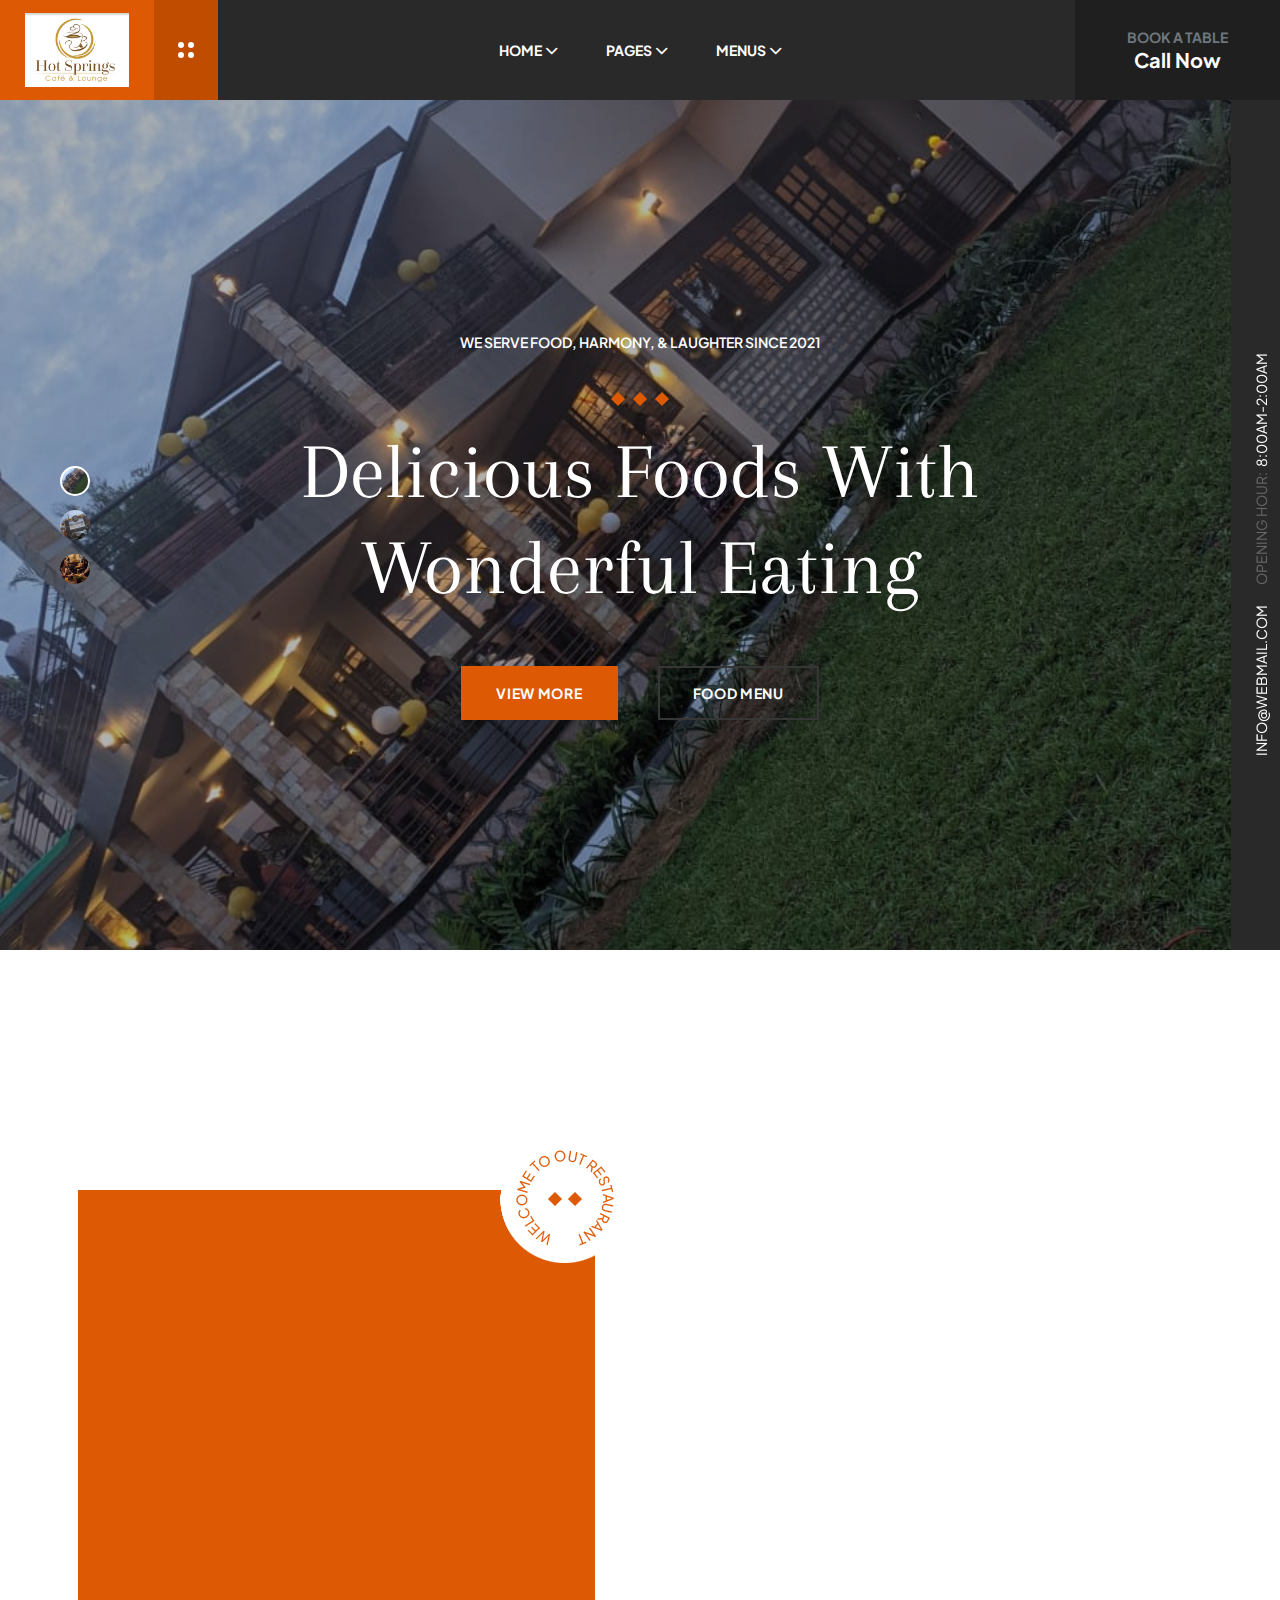
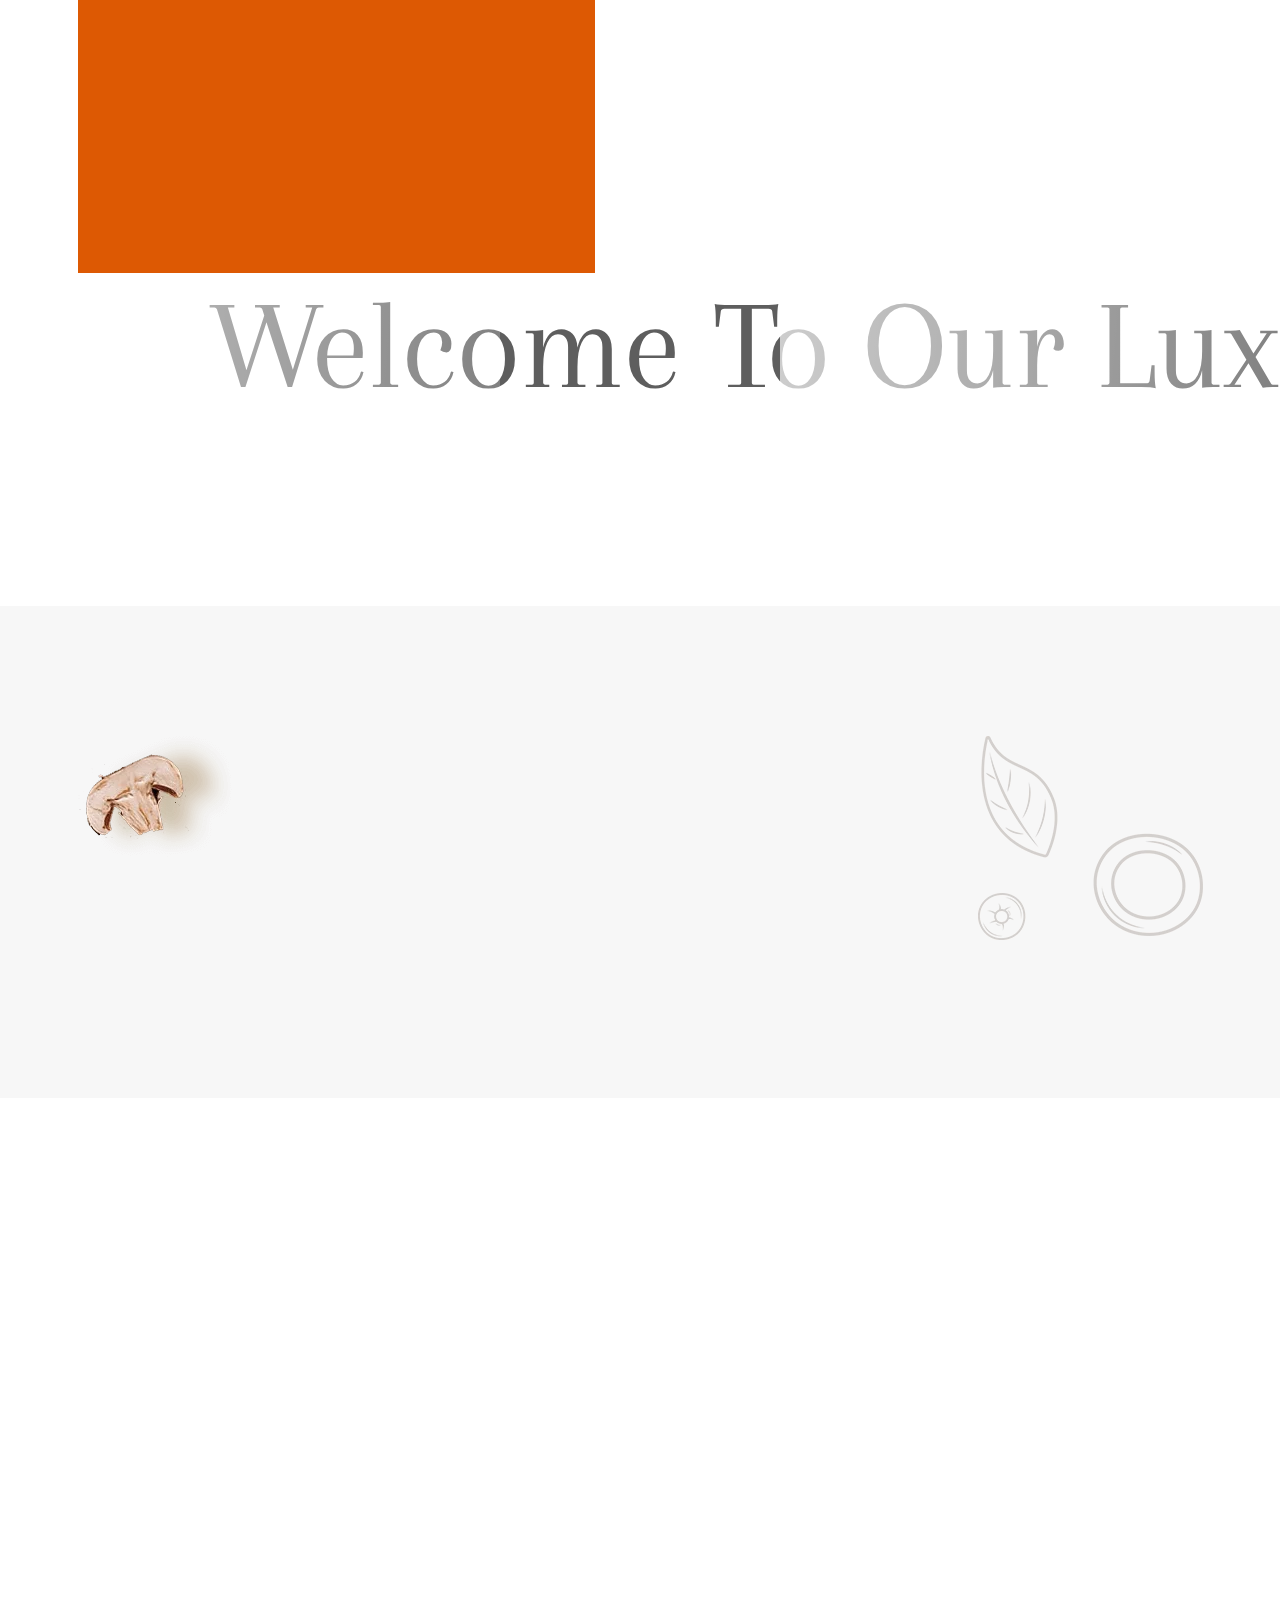
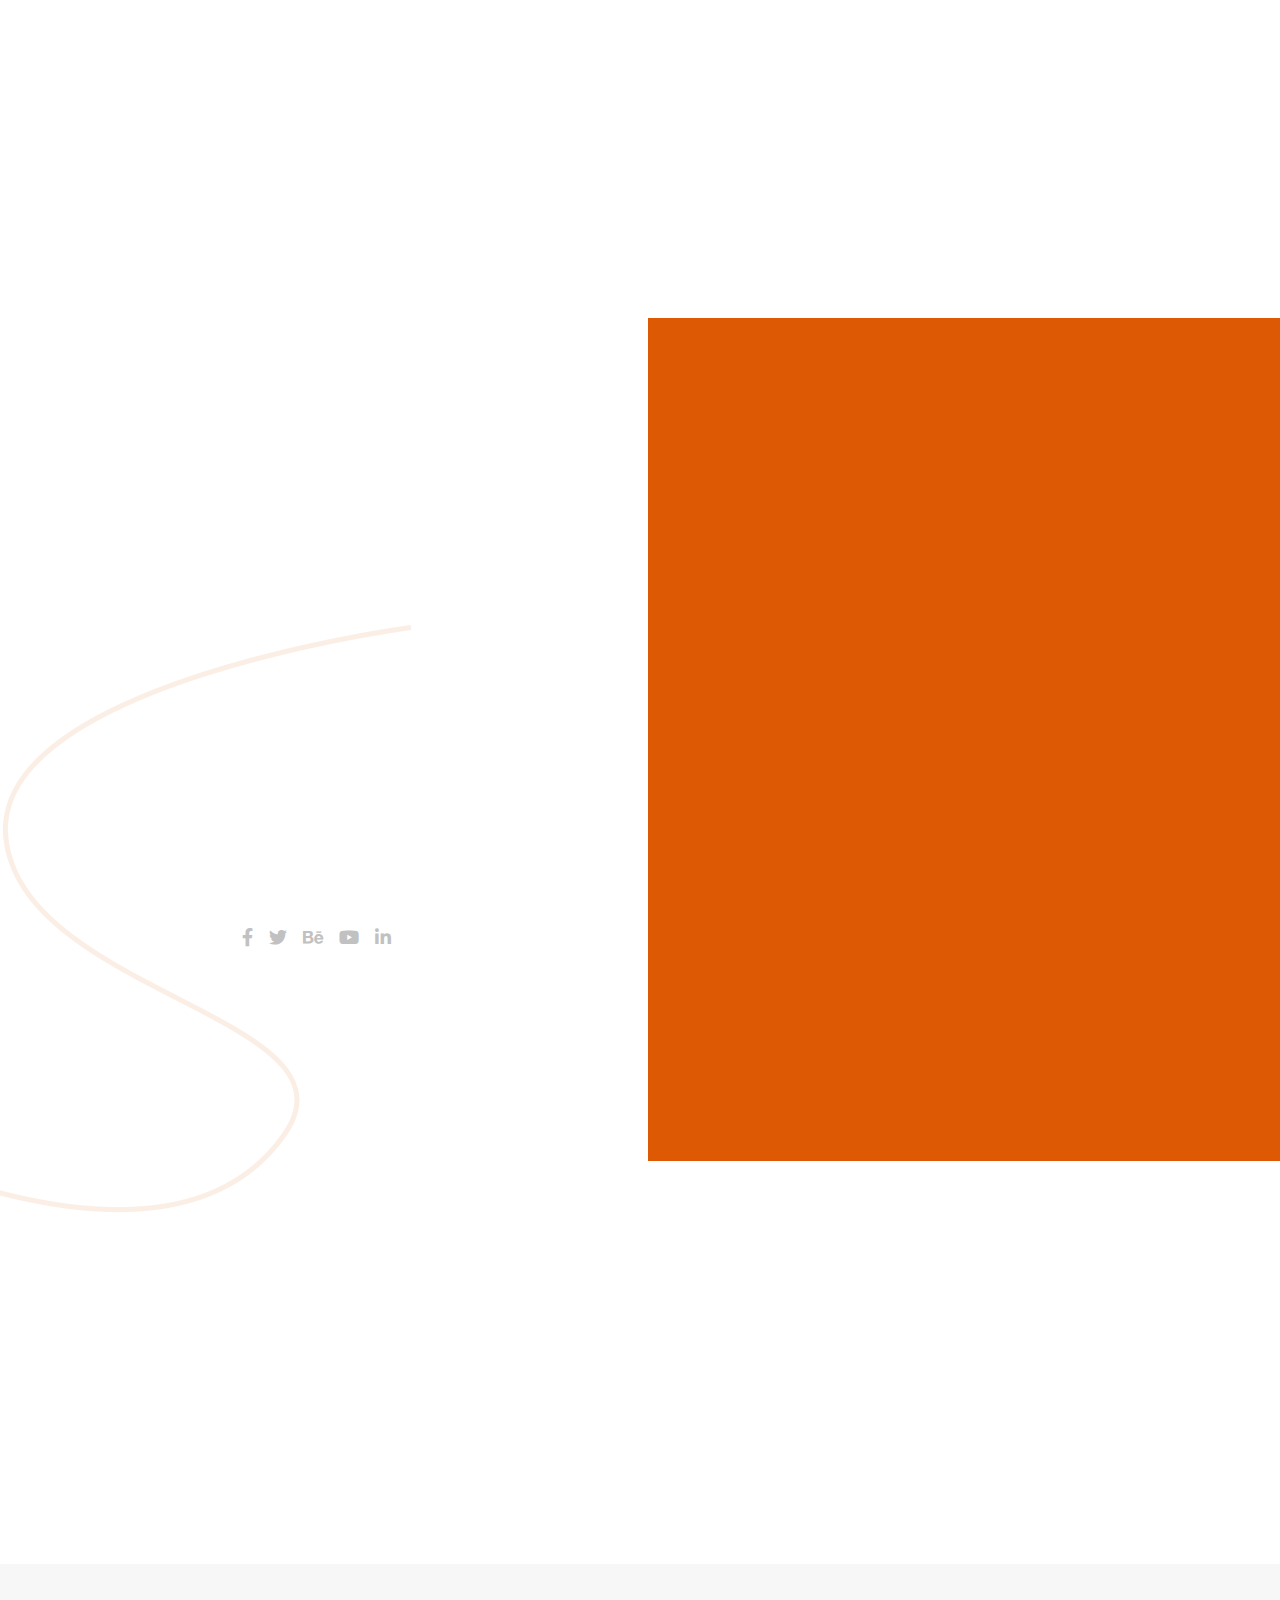
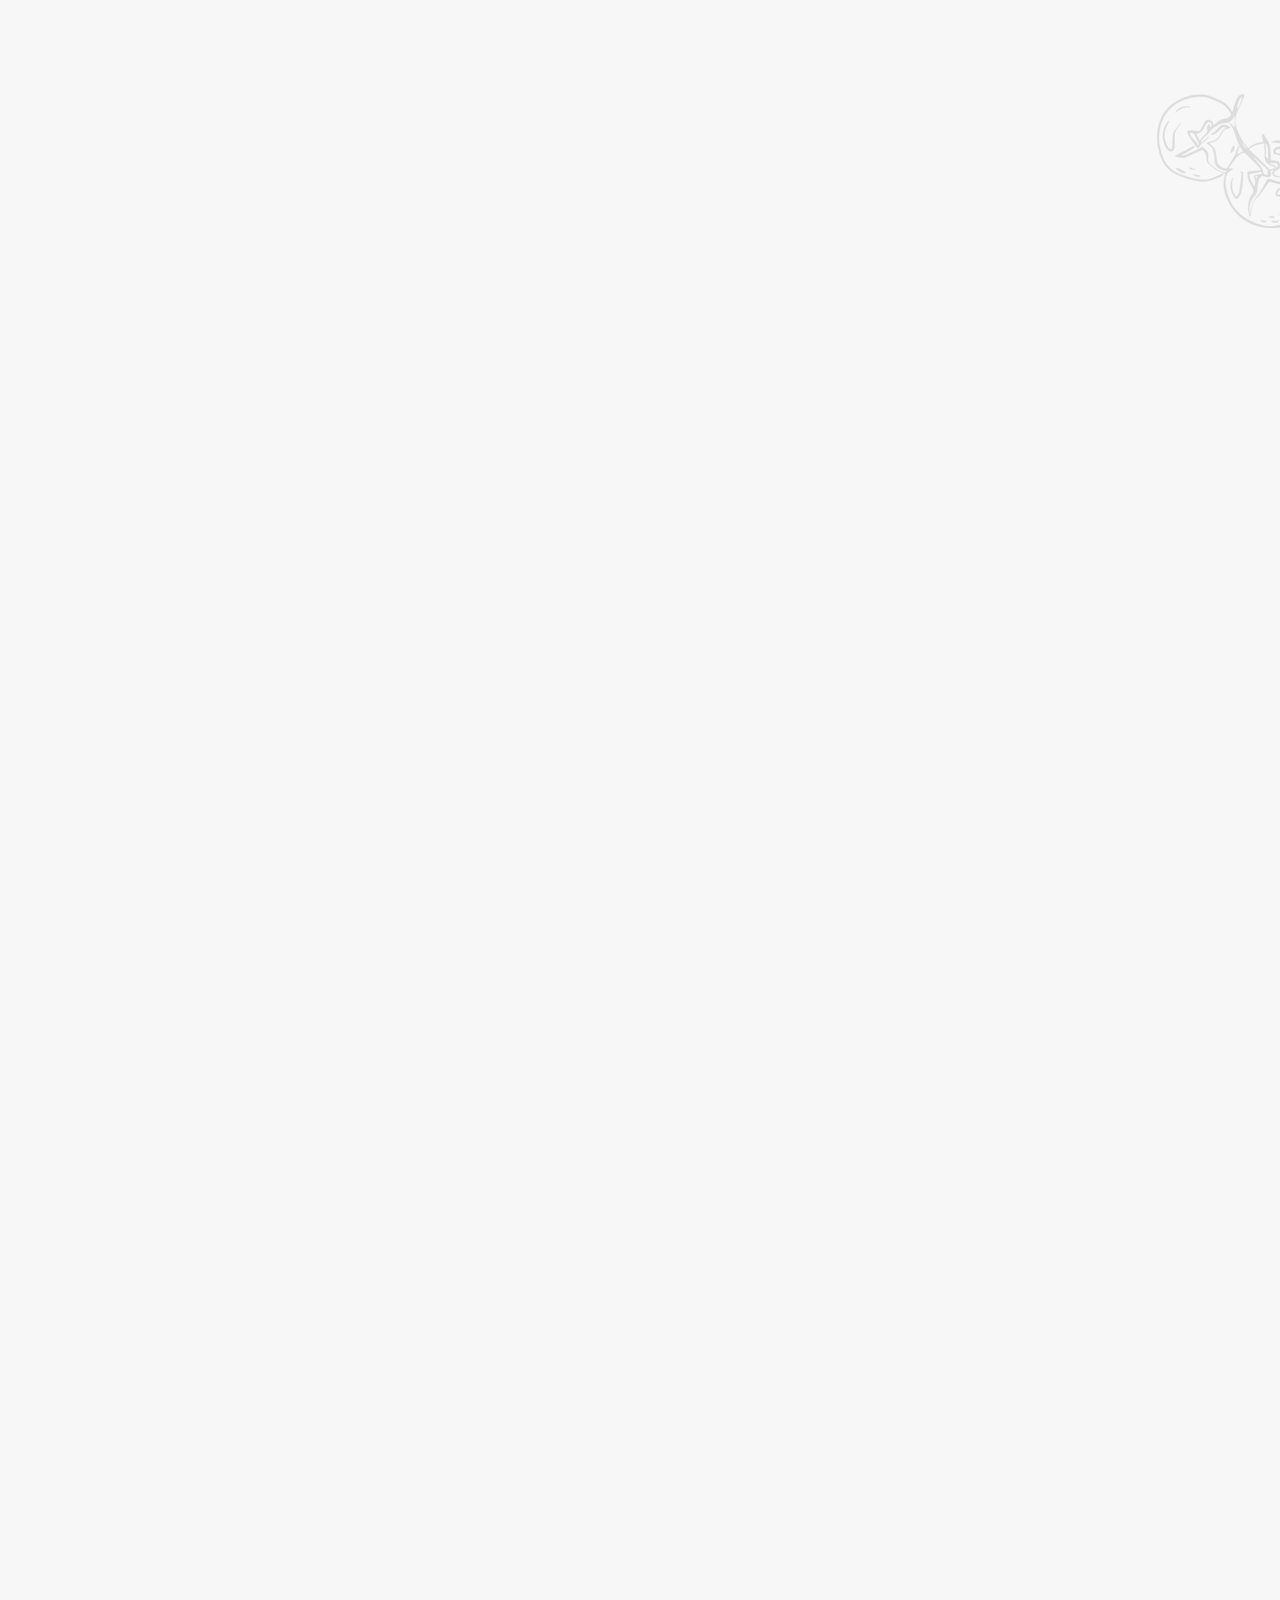
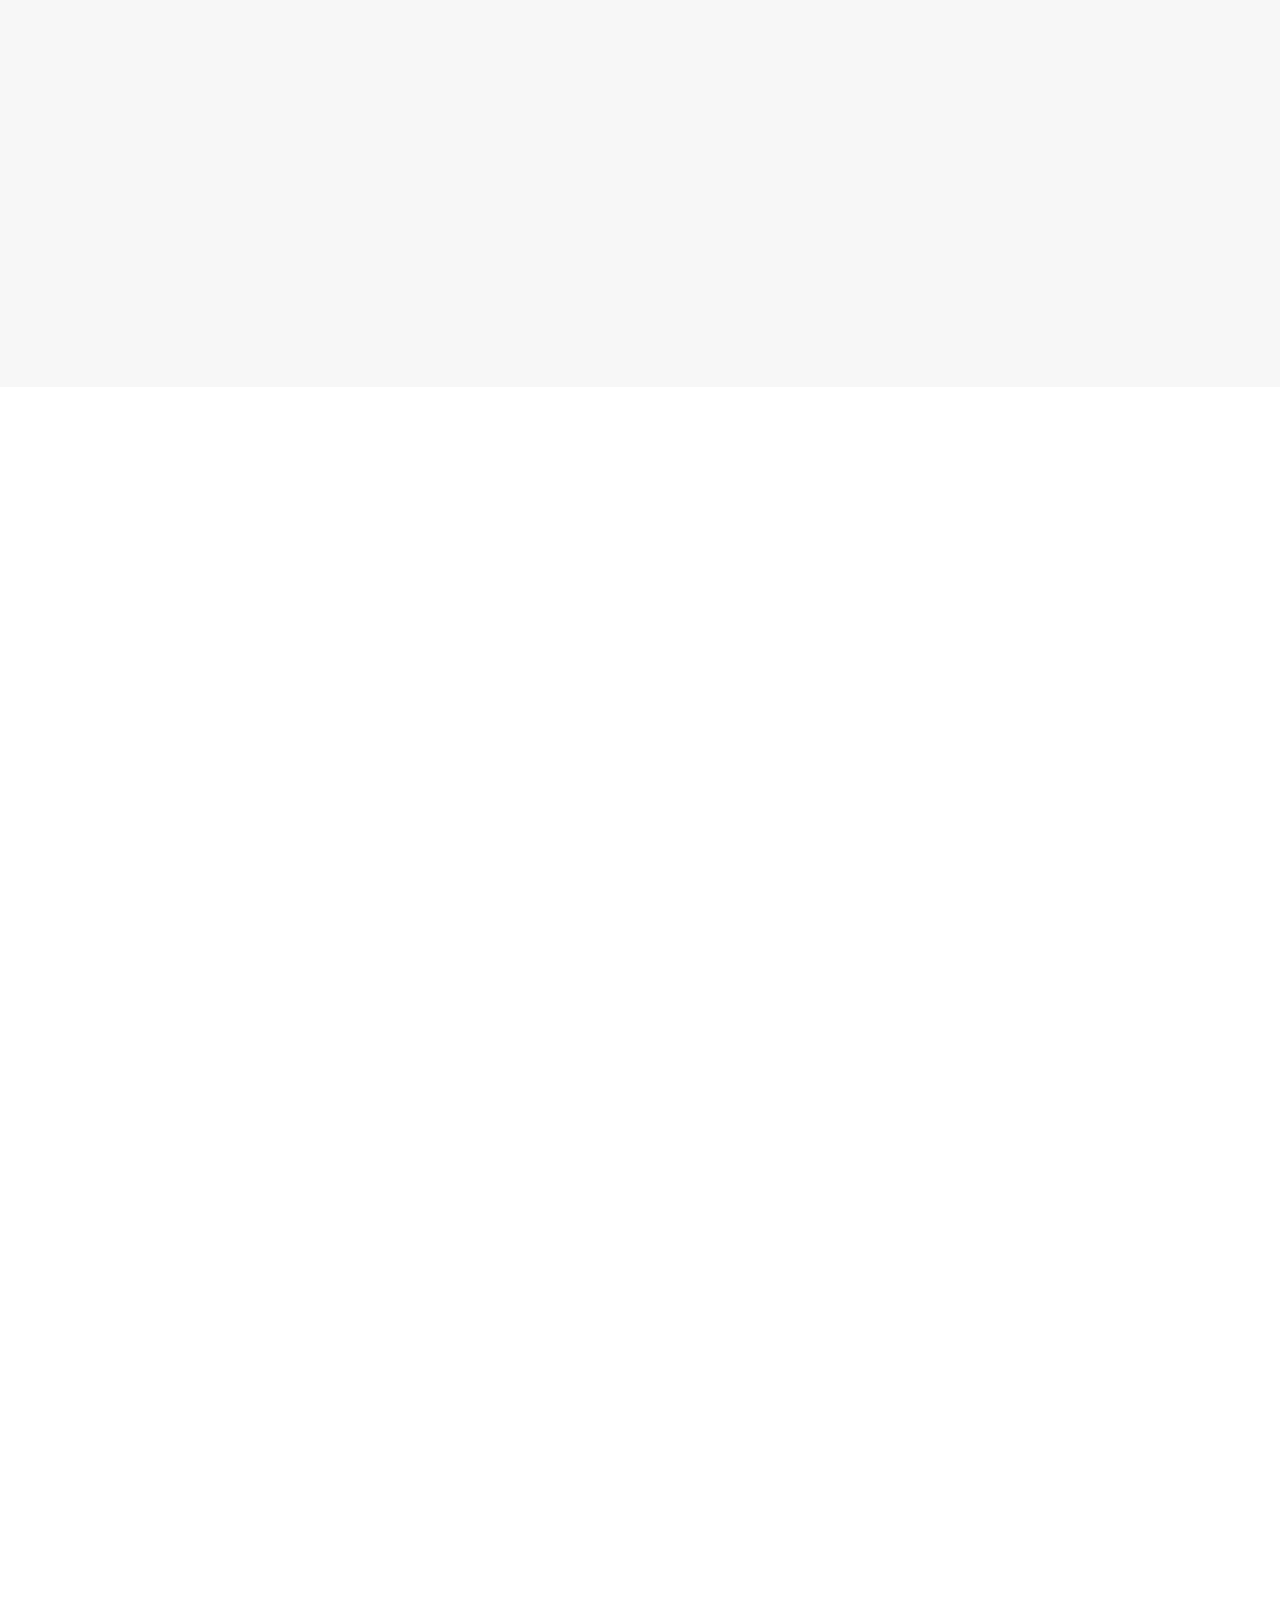
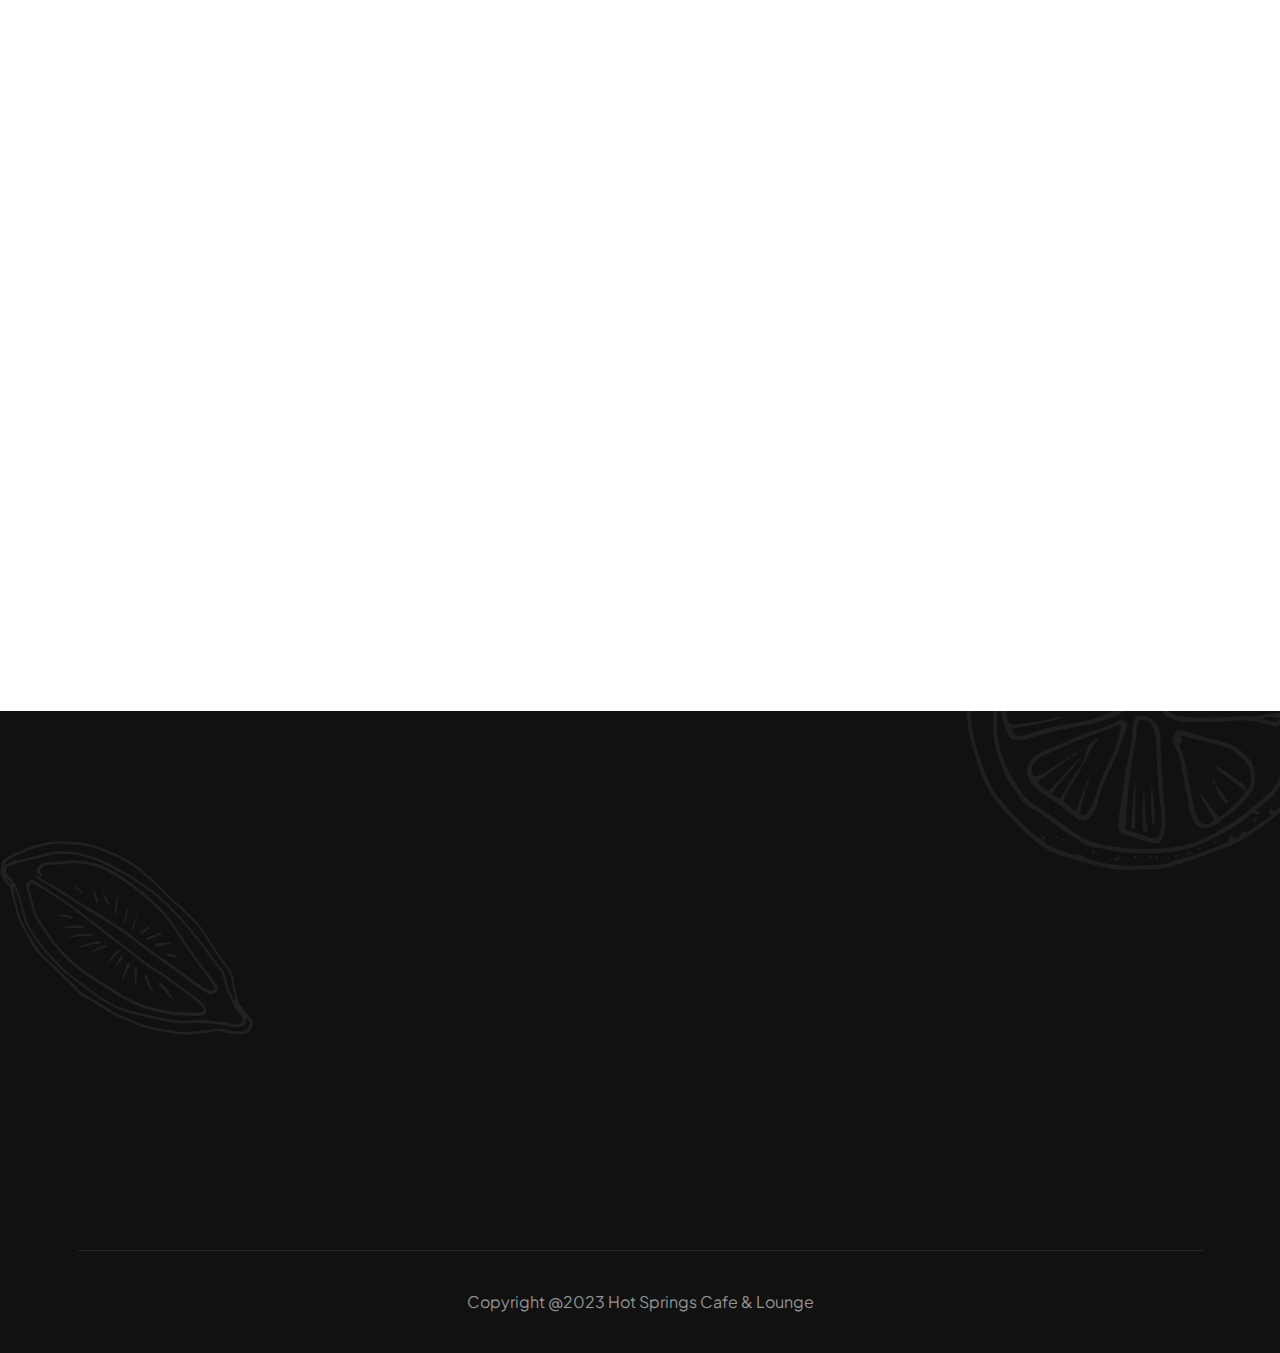
==== index.html @ 947c5fd0 "Add to master branch" ====
<!DOCTYPE html>
<html lang="en">

<head>
    <meta charset="UTF-8">
    <meta http-equiv="X-UA-Compatible" content="IE=edge">
    <meta name="viewport" content="width=device-width, initial-scale=1.0">
    <!-- favicon -->
    <link rel="shortcut icon" type="image/x-icon" href="assets/images/fav.svg">
    <title>Hot Springs Cafe & Lodge – Fast Food & Restaurant HTML Template</title>

    <!-- fontawesome css -->
    <link rel="stylesheet" href="assets/css/plugins/fontawesome-5.css">
    <!-- fontawesome css -->
    <link rel="stylesheet" href="assets/css/plugins/swiper.css">
    <link rel="stylesheet" href="assets/css/plugins/unicons.css">
    <link rel="stylesheet" href="assets/css/plugins/metismenu.css">
    <link rel="stylesheet" href="assets/css/plugins/magnific-popup.css">
    <link rel="stylesheet" href="assets/css/plugins/timepickers.min.css">
    <link rel="stylesheet" href="assets/css/plugins/aos.css">
    <link rel="stylesheet" href="assets/css/plugins/hover-revel.css">
    <!-- bootstrap css -->
    <link rel="stylesheet" href="assets/css/vendor/bootstrap.min.css">
    <!-- main css -->
    <link rel="stylesheet" href="assets/css/style.css">
</head>

<body class="home-one">

    <!-- header style two -->

    <!-- header area start -->
    <header class="header-one header--sticky">
        <div class="header-one-container">
            <div class="row">
                <div class="col-12">
                    <div class="header-main-wrapper">
                        <div class="logo-area">
                            <a href="index.html" class="logo">
                                <img src="assets/images/logo/logo.png" alt="image-logo">
                            </a>
                        </div>
                        <div class="menu-area" id="menu-btn">
                            <a href="#" class="nav-menu-link menu-button">
                                <span class="dot1"></span>
                                <span class="dot2"></span>
                                <span class="dot3"></span>
                                <span class="dot4"></span>
                            </a>
                        </div>
                        <div class="rts-header-mid d-none d-lg-block">
                            <!-- nav area start -->
                            <div class="main-nav-desk nav-area">
                                <nav>
                                    <ul>
                                        <li class="has-droupdown">
                                            <a class="nav-link" href="#">Home</a>
                                            <ul class="submenu">
                                                <li><a href="index.html">HOME ONE</a></li>
                                                <!-- <li><a href="index-two.html">HOME TWO</a></li>
                                                <li><a href="index-three.html">HOME THREE</a></li>
                                                <li><a href="index-four.html">BURGER HOME</a></li>
                                                <li><a href="index-five.html">SEAFOOD HOME</a></li>
                                                <li><a href="index-six.html">RESTAURANT HOME (DARK)</a></li>
                                                <li><a href="index-seven.html">PIZZA HOME</a></li>
                                                <li><a href="index-eight.html">COFFEE HOUSE</a></li> -->
                                            </ul>
                                        </li>
                                        <li class="has-droupdown pages">
                                            <a class="nav-link" href="#">Pages</a>
                                            <ul class="submenu">
                                                <li><a href="about.html">About</a></li>
                                                <li><a href="our-chef.html">Our Chef</a></li>
                                                <!-- <li><a href="meet-the-chef.html">Meet The Chef</a></li> -->
                                                <!-- <li><a href="reservation.html">Reservation</a></li> -->
                                                <li><a href="contact.html">Contact</a></li>
                                            </ul>
                                        </li>
                                        <li class="has-droupdown mega">
                                            <a class="nav-link" href="#">Menus</a>
                                            <div class="submenu menu-home">
                                                <ul class="container flex-mega">
                                                    <li><a href="menu.html"><img src="assets/images/project/menu-1.webp" alt="menu"> <br> MenuTab</a></li>
                                                    <li><a href="menu-list.html"><img src="assets/images/project/menu-2.webp" alt="menu"><br>MenuList</a></li>
                                                    <!-- <li><a href="menu-list2.html"><img src="assets/images/project/menu-3.webp" alt="menu"><br>MenuList2</a></li>
                                                    <li><a href="menu-section.html"><img src="assets/images/project/menu-4.webp" alt="menu"><br>MenuSection</a></li> -->
                                                </ul>
                                            </div>
                                        </li>
                                        <!-- <li class="has-droupdown pages">
                                            <a class="nav-link" href="#">Shop</a>
                                            <ul class="submenu">
                                                <li><a href="shop.html">Shop</a></li>
                                                <li><a href="shop-details.html">Shop Details</a></li>
                                                <li><a href="cart.html">Cart</a></li>
                                                <li><a href="checkout.html">Checkout</a></li>
                                                <li><a href="account.html">My Account</a></li>
                                            </ul>
                                        </li> -->
                                        <!-- <li class="has-droupdown pages">
                                            <a class="nav-link" href="#">Blog</a>
                                            <ul class="submenu">
                                                <li><a href="blog.html">Blog</a></li>
                                                <li><a href="blog-details.html">Blog Details</a></li>
                                            </ul>
                                        </li> -->
                                    </ul>
                                </nav>
                            </div>
                            <!-- nav-area end -->
                        </div>
                        <!-- header right start -->
                        <div class="rts-header-right">
                            <!-- bottom header start -->
                            <div class="bottom">
                                <div class="query-list">
                                    <span class="sub-text">BOOK A TABLE</span>
                                    <a href="tel:+256........"><span class="text-heading">Call Now</span></a>
                                </div>
                            </div>
                            <!-- bottom header end -->
                        </div>
                        <!-- header right end -->
                    </div>
                </div>
            </div>
        </div>
    </header>
    <!-- header area end -->

    <!-- side bar for desktop -->
    <div id="side-bar" class="side-bar header-one">
        <div class="inner">
            <button class="close-icon-menu"><i class="far fa-times"></i></button>
            <!-- inner menu area desktop start -->
            <div class="inner-main-wrapper-desk d-none d-lg-block">
                <div class="thumbnail">
                    <img src="assets/images/logo/logo.png" alt="dinenos">
                </div>
                <div class="banner-shape-area">
                    <span class="shape"></span>
                    <span class="shape"></span>
                    <span class="shape"></span>
                </div>
                <div class="inner-content">
                    <ul class="feature-list">
                        <li class="query-list">
                            <span class="sub-text">18/B, Kitagata Sheema.</span>
                            <a class="phone" href="tel:+256....">+256.......</a>
                            <a class="email" href="mail-to:office@webmailfree.com">office@webmailfree.com</a>
                        </li>
                        <li class="query-list two">
                            <p class="time">Mon - Thu: 8 AM - 02 AM</p>
                            <p class="time">Fri - Sun: 8 AM - 02 AM</p>
                        </li>
                    </ul>
                    <div class="footer">
                        <ul class="social-area">
                            <li><a href="#"><i class="fa-brands fa-facebook-f"></i></a></li>
                            <li><a href="#"><i class="fa-brands fa-twitter"></i></a></li>
                            <li><a href="#"><i class="fa-brands fa-behance"></i></a></li>
                            <li><a href="#"><i class="fa-brands fa-youtube"></i></a></li>
                            <li><a href="#"><i class="fa-brands fa-linkedin"></i></a></li>
                        </ul>
                    </div>
                </div>
            </div>
            <!-- mobile menu area start -->
            <div class="mobile-menu d-block d-lg-none">
                <nav class="nav-main mainmenu-nav mt--30">
                    <ul class="mainmenu" id="mobile-menu-active">
                        <li class="has-droupdown">
                            <a href="#" class="main">Home</a>
                            <ul class="submenu">
                                <li><a class="mobile-menu-link" href="index.html">Home One</a></li>
                                <!-- <li><a class="mobile-menu-link" href="index-two.html">Home Two</a></li>
                                <li><a class="mobile-menu-link" href="index-three.html">Home Three</a></li>
                                <li><a class="mobile-menu-link" href="index-four.html">Burger Home</a></li>
                                <li><a class="mobile-menu-link" href="index-five.html">Seafood Home</a></li>
                                <li><a class="mobile-menu-link" href="index-six.html">Restaurant Home (Dark)</a></li>
                                <li><a class="mobile-menu-link" href="index-seven.html">Pizza Home</a></li>
                                <li><a class="mobile-menu-link" href="index-eight.html">Coffee House</a></li>
                            </ul>
                        </li> -->
                        <li class="has-droupdown">
                            <a href="#" class="main">Pages</a>
                            <ul class="submenu">
                                <li><a class="mobile-menu-link" href="about.html">About</a></li>
                                <li><a class="mobile-menu-link" href="our-chef.html">Our Chef</a></li>
                                <li><a class="mobile-menu-link" href="meet-the-chef.html">Meet The Chef</a></li>
                                <!-- <li><a class="mobile-menu-link" href="reservation.html">Reservation</a></li> -->
                                <li><a class="mobile-menu-link" href="contact.html">Contact</a></li>
                            </ul>
                        </li>
                        <li class="has-droupdown">
                            <a href="#" class="main">Menus</a>
                            <ul class="submenu">
                                <li><a class="mobile-menu-link" href="menu.html">Pastas</a></li>
                                <li><a class="mobile-menu-link" href="menu-list.html">Pizza & Burgers</a></li>
                                <!-- <li><a class="mobile-menu-link" href="menu-list2.html">MenuList2</a></li>
                                <li><a class="mobile-menu-link" href="menu-section.html">Menusection</a></li> -->
                            </ul>
                        </li>
                        <!-- <li class="has-droupdown">
                            <a href="#" class="main">Portfolio</a>
                            <ul class="submenu">
                                <li><a class="mobile-menu-link" href="shop.html">Shop</a></li>
                                <li><a class="mobile-menu-link" href="shop-details.html">Shop Details</a></li>
                                <li><a class="mobile-menu-link" href="cart.html">Cart</a></li>
                                <li><a class="mobile-menu-link" href="checkout.html">Checkout</a></li>
                                <li><a class="mobile-menu-link" href="account.html">My Account</a></li>
                            </ul>
                        </li> -->
                        <!-- <li class="has-droupdown">
                            <a href="#" class="main">Blog</a>
                            <ul class="submenu">
                                <li><a class="mobile-menu-link" href="blog.html">Blog</a></li>
                                <li><a class="mobile-menu-link" href="blog-details.html">Blog Details</a></li>
                            </ul>
                        </li> -->
                    </ul>
                </nav>

                <div class="social-wrapper-one">
                    <ul>
                        <li>
                            <a href="#">
                                <i class="fa-brands fa-facebook-f"></i>
                            </a>
                        </li>
                        <li>
                            <a href="#">
                                <i class="fa-brands fa-twitter"></i>
                            </a>
                        </li>
                        <li>
                            <a href="#">
                                <i class="fa-brands fa-youtube"></i>
                            </a>
                        </li>
                        <li>
                            <a href="#">
                                <i class="fa-brands fa-linkedin-in"></i>
                            </a>
                        </li>
                    </ul>
                </div>
            </div>
        </div>
        <!-- mobile menu area end -->
    </div>
    <!-- header style two End -->

    <!-- banner start -->
    <div class="rts-banner-main-area-swiper banner-one">
        <div class="banner-area-sidebar">
            <div class="mail"><a href="mail-to:info@webmail.com">info@webmail.com</a></div>
            <div class="content">
                <p class="open">Opening Hour:</p>
                <div class="time">8:00AM-2:00AM</div>
            </div>
        </div>
        <!-- Slider main container -->
        <div class="swiper-container">
            <!-- Additional required wrapper -->

            <div class="swiper-pagination"></div>

            <div class="swiper-wrapper">
                <!-- Slides -->
                <div class="swiper-slide">
                    <!-- rts-banner area end-->
                    <div class="rts-section-gap ptb_sm-20 rts-banner-one bg_image bg_image--1">
                        <div class="container">
                            <div class="row">
                                <div class="col-lg-12">
                                    <div class="banner-one-wrapper ptb--110">
                                        <span class="b_one-pre">
                                            We Serve Food, Harmony, & Laughter Since 2021 
                                        </span>
                                        <div class="banner-shape-area">
                                            <span class="shape"></span>
                                            <span class="shape"></span>
                                            <span class="shape"></span>
                                        </div>
                                        <h1 class="title-banner">
                                            Delicious Foods With
                                            <br>
                                            Wonderful Eating
                                        </h1>
                                        <div class="button-area-banner">
                                            <a href="about.html" class="rts-btn btn-primary">View More</a>
                                            <a href="menu-list.html" class="rts-btn btn-seconday">Food Menu</a>
                                        </div>
                                    </div>
                                </div>
                            </div>
                        </div>
                    </div>
                    <!-- rts-banner area end -->
                </div>
                <div class="swiper-slide">
                    <!-- rts-banner area end-->
                    <div class="rts-section-gap ptb_sm-20 rts-banner-one bg_image bg_image--2">
                        <div class="container">
                            <div class="row">
                                <div class="col-lg-12">
                                    <div class="banner-one-wrapper ptb--110">
                                        <span class="b_one-pre">
                                            We Serve Food, Harmony, & Laughter Since 2021 
                                        </span>
                                        <div class="banner-shape-area">
                                            <span class="shape"></span>
                                            <span class="shape"></span>
                                            <span class="shape"></span>
                                        </div>
                                        <h1 class="title-banner">
                                            Delicious Foods With
                                            <br>
                                            Wonderful Eating
                                        </h1>
                                        <div class="button-area-banner">
                                            <a href="about.html" class="rts-btn btn-primary">View More</a>
                                            <a href="menu-list.html" class="rts-btn btn-seconday">Food Menu</a>
                                        </div>
                                    </div>
                                </div>
                            </div>
                        </div>
                    </div>
                    <!-- rts-banner area end -->
                </div>
                <div class="swiper-slide">
                    <!-- rts-banner area end-->
                    <div class="rts-section-gap ptb_sm-20 rts-banner-one bg_image bg_image--3">
                        <div class="container">
                            <div class="row">
                                <div class="col-lg-12">
                                    <div class="banner-one-wrapper ptb--110">
                                        <span class="b_one-pre">
                                            We Serve Food, Harmony, & Laughter Since 2021 
                                        </span>
                                        <div class="banner-shape-area">
                                            <span class="shape"></span>
                                            <span class="shape"></span>
                                            <span class="shape"></span>
                                        </div>
                                        <h1 class="title-banner">
                                            Delicious Foods With
                                            <br>
                                            Wonderful Eating
                                        </h1>
                                        <div class="button-area-banner">
                                            <a href="about.html" class="rts-btn btn-primary">View More</a>
                                            <a href="menu-list.html" class="rts-btn btn-seconday">Food Menu</a>
                                        </div>
                                    </div>
                                </div>
                            </div>
                        </div>
                    </div>
                    <!-- rts-banner area end -->
                </div>
                <!-- If we need pagination -->
            </div>
            <!-- If we need navigation buttons -->
        </div>
    </div>
    <!-- banner end -->

    <!-- reservation start -->
    <!-- <div class="rts-reservation-area">
        <div class="container">
            <form action="#" class="appoinment-form">
                <div class="single-input">
                    <label for="guest">Number of Guest <span class="indicator">*</span></label>
                    <input type="number" placeholder="Person" id="guest" required>
                </div>
                <div class="single-input">
                    <label for="datepicker">Select Date <span class="indicator">*</span></label>
                    <input placeholder="Date" type="text" name="checkIn" id="datepicker" value="" class="calendar" required>
                </div>
                <div class="single-input">
                    <label for="timepicker">Select Date <span class="indicator">*</span></label>
                    <input type="text" id="timepicker" placeholder="Time" />
                </div>
                <div class="single-input">
                    <button type="submit" class="rts-btn btn-primary">BOOK RESERVATION</button>
                </div>
            </form>
        </div>
    </div> -->
    <!-- reservation end -->

    <!-- about area start -->
    <div class="rts-about-area rts-section-gapTop bg-white">
        <div class="container">
            <div class="row">
                <div class="col-lg-7 col-md-12 pr--60 pr_sm--0 mt_md--50 mt_sm--50 pl_md--0 pl_sm--0 pb_md--150 pb_sm--70">
                    <div class="about-one-img">
                        <!-- <div class="thumbnail-1">
                            <img src="assets/images/about/about1.png" alt="about">
                            <div class="line">
                                <img src="assets/images/about/line-shape-1.webp" alt="about">
                            </div>
                        </div> -->
                        <div class="thumbnail-2">
                            <div class="reveal-item overflow-hidden aos-init">
                                <div class="reveal-animation reveal-end reveal-primary aos aos-init" data-aos="reveal-end"></div>
                                <img src="assets/images/about/about2.jpg" alt="about">
                            </div>
                            <span><img src="assets/images/about/round.png" alt="about"></span>
                        </div>
                    </div>
                </div>
                <div class="col-lg-5 col-md-12 pr--10">
                    <div class="banner-one-wrapper ptb--110">
                        <div class="title-img" data-sal="zoom-in" data-sal-delay="200" data-sal-duration="800">
                            <img src="assets/images/about/title-shape.png" alt="about">
                        </div>
                        <h1 class="title-banner" data-sal="slide-up" data-sal-delay="170" data-sal-duration="800">
                            Welcome To Our <br> Luxury Restaurant
                        </h1>
                        <div class="banner-shape-area" data-sal="slide-up" data-sal-delay="200" data-sal-duration="800">
                            <span class="shape"></span>
                            <span class="shape"></span>
                            <span class="shape"></span>
                        </div>
                        <p class="desc" data-sal="slide-up" data-sal-duration="800">It’s the story of an everlasting love affair, Dieter Delicioz and <br> the Atlantic Ocean. Our proximity to the abundant riches of <br> the sea and Portugal’s excellent produce.</p>
                        <div class="button-area-banner" data-sal="slide-up" data-sal-delay="350" data-sal-duration="800">
                            <a href="menu-list.html" class="rts-btn btn-secondary">More Foods</a>
                        </div>
                    </div>
                </div>
            </div>
        </div>
    </div>
    <!-- about area end -->

    <!-- marquee area start -->
    <div class="rts-marquee-area rts-section-gap bg-white">
        <div class="left"></div>
        <div class="marquee">
            <div class="marquee-content">
                <div class="marquee-tag">
                    <h3>Welcome To Our Luxury Cafe <span></span></h3>
                </div>
                <div class="marquee-tag">
                    <h3>Welcome To Hot Spring Cafe & Lounge <span></span></h3>
                </div>
                <div class="marquee-tag">
                    <h3>Welcome To Our Luxury Cafe <span></span></h3>
                </div>
            </div>
        </div>
        <div class="right"></div>
    </div>
    <!-- marquee area end -->

    <!-- MENU area start -->
    <div class="rts-menu-area rts-section-gapTop">
        <div class="container">
            <div class="row text-center">
                <div class="col-lg-12">
                    <div class="banner-one-wrapper">
                        <div class="shape-1"><img src="assets/images/project/vector1.webp" alt="shape"></div>
                        <div class="shape-2"><img src="assets/images/project/vector2.webp" alt="shape"></div>
                        <div class="title-img" data-sal="zoom-in" data-sal-delay="200" data-sal-duration="800">
                            <img src="assets/images/about/title-shape.png" alt="about">
                        </div>
                        <h1 class="title-banner" data-sal="slide-up" data-sal-delay="120" data-sal-duration="800">
                            Our Food Menu
                        </h1>
                        <p class="desc" data-sal="slide-up" data-sal-delay="200" data-sal-duration="800">It’s the story of an everlasting love affair, Dieter Delicioz and the <br> Atlantic Ocean in the big air.</p>
                    </div>
                </div>
            </div>
            <div class="row justify-content-center">
                <div class="col-xxl-12 text-center">
                    <div class="portfolio-menu mb-35" data-sal="slide-up" data-sal-delay="350" data-sal-duration="800">
                        <button class="gf_btn active" data-filter="*">All</button>
                        <button class="gf_btn" data-filter=".cat1">Beakfast</button>
                        <button class="gf_btn" data-filter=".cat2">Dinner</button>
                        <button class="gf_btn" data-filter=".cat3">Lunch</button>
                    </div>
                </div>
            </div>
            <div class="grid row align-items-center" data-sal="slide-up" data-sal-delay="1250" data-sal-duration="800">
                <div class="col-lg-3 col-md-6 col-sm-6 grid-item cat3">
                    <div class="portfolio-wrapper2 mb--30">
                        <a href="shop-details.html" class="image">
                            <img class="img-fluid" src="assets/images/project/01.jpg" alt="Portfolio Img">
                        </a>
                        <div class="portfolio-content">
                            <div class="star-rating">
                                <i class="fa-solid fa-star"></i>
                                <i class="fa-solid fa-star"></i>
                                <i class="fa-solid fa-star"></i>
                                <i class="fa-solid fa-star"></i>
                                <i class="fa-solid fa-star"></i>
                            </div>
                            <div class="content">
                                <p class="title"><a href="shop-details.html">Whole Chicken</a></p>
                                <span class="price">45,000/=</span>
                            </div>
                        </div>
                    </div>
                </div>
                <div class="col-lg-3 col-md-6 col-sm-6 grid-item cat1">
                    <div class="portfolio-wrapper2 mb--30">
                        <a href="shop-details.html" class="image">
                            <img class="img-fluid" src="assets/images/project/02.jpg" alt="Portfolio Img">
                        </a>
                        <div class="portfolio-content">
                            <div class="star-rating">
                                <i class="fa-regular fa-star"></i>
                                <i class="fa-regular fa-star"></i>
                                <i class="fa-regular fa-star"></i>
                                <i class="fa-regular fa-star"></i>
                                <i class="fa-regular fa-star"></i>
                            </div>
                            <div class="content">
                                <p class="title"><a href="shop-details.html">Pan Fried Goat</a></p>
                                <span class="price">22,000/=</span>
                            </div>
                        </div>
                    </div>
                </div>
                <div class="col-lg-3 col-md-6 col-sm-6 grid-item cat2 cat3">
                    <div class="portfolio-wrapper2 mb--30">
                        <a href="shop-details.html" class="image">
                            <img class="img-fluid" src="assets/images/project/03.jpg" alt="Portfolio Img">
                        </a>
                        <div class="portfolio-content">
                            <div class="star-rating">
                                <i class="fa-regular fa-star"></i>
                                <i class="fa-regular fa-star"></i>
                                <i class="fa-regular fa-star"></i>
                                <i class="fa-regular fa-star"></i>
                                <i class="fa-regular fa-star"></i>
                            </div>
                            <div class="content">
                                <p class="title"><a href="shop-details.html">Pan Fried Beef</a></p>
                                <span class="price">22,000/=</span>
                            </div>
                        </div>
                    </div>
                </div>
                <div class="col-lg-3 col-md-6 col-sm-6 grid-item cat1">
                    <div class="portfolio-wrapper2 mb--30">
                        <a href="shop-details.html" class="image">
                            <img class="img-fluid" src="assets/images/project/04.jpg" alt="Portfolio Img">
                        </a>
                        <div class="portfolio-content">
                            <div class="star-rating">
                                <i class="fa-regular fa-star"></i>
                                <i class="fa-regular fa-star"></i>
                                <i class="fa-regular fa-star"></i>
                                <i class="fa-regular fa-star"></i>
                                <i class="fa-regular fa-star"></i>
                            </div>
                            <div class="content">
                                <p class="title"><a href="shop-details.html">Pan Fried Pork</a></p>
                                <span class="price">27,000/=</span>
                            </div>
                        </div>
                    </div>
                </div>
            </div>
            <!-- <div class="button-area-banner" data-sal="slide-up" data-sal-delay="300" data-sal-duration="800">
                <a href="menu-list.html" class="rts-btn btn-secondary">Get Free Tour</a>
            </div> -->
        </div>
    </div>
    <!-- MENU area end -->

    <!-- contact area start -->
    <div class="rts-contact-area rts-section-gapTop bg-white">
        <div class="divider">
            <div class="rt-line-draw" data-sal="slide-up" data-sal-delay="120" data-sal-duration="800">
                <svg version="1.1" id="line_1" xmlns="http://www.w3.org/2000/svg" xmlns:xlink="http://www.w3.org/1999/xlink" x="0px" y="0px" width="50px" height="200px" xml:space="preserve">
                    <path class="line-path wow path-vert" fill="#01a09e" stroke-width="1" stroke="#dd5903" d="M30 0 v600 400"></path>
                </svg>
            </div>
        </div>
        <div class="contact-area-inner">
            <div class="row align-items-center">
                <div class="col-lg-6">
                    <div class="container">
                        <div class="banner-one-wrapper text-center">
                            <div class="shape-1"><img src="assets/images/contact/overly-line.webp" alt=""></div>
                            <div class="title-img" data-sal="zoom-in" data-sal-delay="200" data-sal-duration="800">
                                <img src="assets/images/about/title-shape.png" alt="about">
                            </div>
                            <h1 class="title-banner" data-sal="slide-up" data-sal-delay="120" data-sal-duration="800">
                                Find Food Lounge
                            </h1>
                            <div class="banner-shape-area" data-sal="slide-up" data-sal-delay="400" data-sal-duration="800">
                                <span class="shape"></span>
                                <span class="shape"></span>
                                <span class="shape"></span>
                            </div>
                            <ul class="address" data-sal="slide-up" data-sal-delay="450" data-sal-duration="800">
                                <li>Kitagata Sheema.</li>
                                <li><a href="tel:+256....">+256....</a></li>
                                <li><a href="mailto:office@webmailfree.com">office@webmailfree.com</a></li>
                                <li class="break"></li>
                                <li>Mon - Thu: 8 AM - 02 AM</li>
                                <li>Fri - Sun: 8 AM - 02 AM</li>
                            </ul>
                            <ul class="social-area">
                                <li>
                                    <a href="#">
                                        <i class="fa-brands fa-facebook-f"></i>
                                    </a>
                                </li>
                                <li>
                                    <a href="#">
                                        <i class="fa-brands fa-twitter"></i>
                                    </a>
                                </li>
                                <li>
                                    <a href="#">
                                        <i class="fa-brands fa-behance"></i>
                                    </a>
                                </li>
                                <li>
                                    <a href="#">
                                        <i class="fa-brands fa-youtube"></i>
                                    </a>
                                </li>
                                <li>
                                    <a href="#">
                                        <i class="fa-brands fa-linkedin-in"></i>
                                    </a>
                                </li>
                            </ul>
                        </div>
                    </div>
                </div>
                <div class="col-lg-6">
                    <div class="right-side-image">
                        <div class="reveal-item overflow-hidden aos-init">
                            <div class="reveal-animation reveal-end reveal-primary aos aos-init" data-aos="reveal-end"></div>
                            <img src="assets/images/contact/bg-01.jpg" alt="contact">
                        </div>
                    </div>
                </div>
            </div>
        </div>
        <div class="container">
            <div class="counter-up-area">
                <!-- single fun facts  -->
                <div class="rts-single-service-two" data-sal="slide-up" data-sal-delay="150" data-sal-duration="800">
                    <h2 class="title-main"><span class="counter">10</span></h2>
                    <p class="disc">
                        Awards Won
                    </p>
                </div>
                <!-- single fun facts end -->
                <!-- single fun facts  -->
                <div class="rts-single-service-two" data-sal="slide-up" data-sal-delay="350" data-sal-duration="800">
                    <h2 class="title-main"><span class="counter">5</span> <span class="prefix">K</span></h2>
                    <p class="disc">
                        Daily Orders
                    </p>
                </div>
                <!-- single fun facts end -->
                <!-- single fun facts  -->
                <div class="rts-single-service-two" data-sal="slide-up" data-sal-delay="550" data-sal-duration="800">
                    <h2 class="title-main"><span class="counter">99</span></h2>
                    <p class="disc">
                        Members
                    </p>
                </div>
                <!-- single fun facts end -->
                <!-- single fun facts  -->
                <div class="rts-single-service-two" data-sal="slide-up" data-sal-delay="550" data-sal-duration="800">
                    <h2 class="title-main"><span class="counter">100</span></h2>
                    <p class="disc">
                        Menu & Dish
                    </p>
                </div>
                <!-- single fun facts end -->
                <!-- single fun facts  -->
                <div class="rts-single-service-two" data-sal="slide-up" data-sal-delay="550" data-sal-duration="800">
                    <h2 class="title-main"><span class="counter">25</span></h2>
                    <p class="disc">
                        Specialities
                    </p>
                </div>
                <!-- single fun facts end -->
            </div>
        </div>
    </div>
    <!-- contact area end -->

    <!-- MENU area start -->
    <div class="rts-menu-area menu-area-2 rts-section-gap">
        <div class="container">
            <div class="row text-center">
                <div class="col-lg-12">
                    <div class="banner-one-wrapper">
                        <div class="shape-2"><img src="assets/images/project/vector4.webp" alt="shape"></div>
                        <div class="title-img" data-sal="zoom-in" data-sal-delay="200" data-sal-duration="800">
                            <img src="assets/images/about/title-shape.png" alt="about">
                        </div>
                        <h1 class="title-banner" data-sal="slide-up" data-sal-delay="120" data-sal-duration="800">
                            Starters & Main Dishes
                        </h1>
                        <p class="desc" data-sal="slide-up" data-sal-delay="150" data-sal-duration="800">It’s the story of an everlasting love affair, Dieter Delicioz and the <br> Atlantic Ocean in the big air.</p>
                    </div>
                </div>
            </div>
            <div class="menu-area-2-inner">
                <div class="shape-1"><img src="assets/images/project/vector3.webp" alt="shape"></div>
                <div class="row justify-content-center">
                    <div class="col-lg-6">
                        <div class="menu-wrapper" data-sal="zoom-in" data-sal-delay="180" data-sal-duration="800">
                            <div class="menu-image"><a href="shop-details.html"><img src="assets/images/project/sm-01.jpg" alt="item"></a></div>
                            <div class="content">
                                <h4 class="p-title"><a href="shop-details.html">Chips & Chicken</a></h4>
                                <p class="desc">chips and chicken,  cheese, Ricotta</p>
                            </div>
                            <div class="price-tag"><a href="#">20,000/=</a></div>
                        </div>
                    </div>
                    <div class="col-lg-6">
                        <div class="menu-wrapper" data-sal="zoom-in" data-sal-delay="180" data-sal-duration="800">
                            <div class="menu-image"><a href="shop-details.html"><img src="assets/images/project/sm-02.jpg" alt="item"></a></div>
                            <div class="content">
                                <h4 class="p-title"><a href="shop-details.html">Liver & Chips</a></h4>
                                <p class="desc">Liver & chips</p>
                            </div>
                            <div class="price-tag"><a href="#">18,000/=</a></div>
                        </div>
                    </div>
                    <div class="col-lg-6">
                        <div class="menu-wrapper" data-sal="zoom-in" data-sal-delay="180" data-sal-duration="800">
                            <div class="menu-image"><a href="shop-details.html"><img src="assets/images/project/sm-03.jpg" alt="item"></a></div>
                            <div class="content">
                                <h4 class="p-title"><a href="shop-details.html">Grilled Beef Fillet</a></h4>
                                <p class="desc">Well marinated and served with seasonal Vegetables</p>
                            </div>
                            <div class="price-tag"><a href="#">20,000/=</a></div>
                        </div>
                    </div>
                    <div class="col-lg-6">
                        <div class="menu-wrapper" data-sal="zoom-in" data-sal-delay="180" data-sal-duration="800">
                            <div class="menu-image"><a href="shop-details.html"><img src="assets/images/project/sm-04.jpg" alt="item"></a></div>
                            <div class="content">
                                <h4 class="p-title"><a href="shop-details.html">Stir-fried Chicken</a></h4>
                                <p class="desc">Chicken strips mixed with fresh vegetables</p>
                            </div>
                            <div class="price-tag"><a href="#">25,000/=</a></div>
                        </div>
                    </div>
                    <div class="col-lg-6">
                        <div class="menu-wrapper" data-sal="zoom-in" data-sal-delay="180" data-sal-duration="800">
                            <div class="menu-image"><a href="shop-details.html"><img src="assets/images/project/sm-05.jpg" alt="item"></a></div>
                            <div class="content">
                                <h4 class="p-title"><a href="shop-details.html">Glazed Pork Chops/Rips</a></h4>
                                <p class="desc">Prime Chops/ribs</p>
                            </div>
                            <div class="price-tag"><a href="#">25,000/=</a></div>
                        </div>
                    </div>
                    <div class="col-lg-6">
                        <div class="menu-wrapper" data-sal="zoom-in" data-sal-delay="180" data-sal-duration="800">
                            <div class="menu-image"><a href="shop-details.html"><img src="assets/images/project/sm-06.jpg" alt="item"></a></div>
                            <div class="content">
                                <h4 class="p-title"><a href="shop-details.html">Butter Chicken</a></h4>
                                <p class="desc">Curried indian chicken filled cut cubes, makhani with yorghurt fresh cream</p>
                            </div>
                            <div class="price-tag"><a href="#">25,000/=</a></div>
                        </div>
                    </div>
                    <div class="col-lg-6">
                        <div class="menu-wrapper" data-sal="zoom-in" data-sal-delay="180" data-sal-duration="800">
                            <div class="menu-image"><a href="shop-details.html"><img src="assets/images/project/sm-07.jpg" alt="item"></a></div>
                            <div class="content">
                                <h4 class="p-title"><a href="shop-details.html">Charcoal Roasted Goat</a></h4>
                                <p class="desc">Charcoal roasted goat</p>
                            </div>
                            <div class="price-tag"><a href="#">38,000/=</a></div>
                        </div>
                    </div>
                    <div class="col-lg-6">
                        <div class="menu-wrapper" data-sal="zoom-in" data-sal-delay="180" data-sal-duration="800">
                            <div class="menu-image"><a href="shop-details.html"><img src="assets/images/project/sm-08.jpg" alt="item"></a></div>
                            <div class="content">
                                <h4 class="p-title"><a href="shop-details.html">Fish Sizzler</a></h4>
                                <p class="desc">Fish boneless sauted with Bellpepper ,lemon oregano</p>
                            </div>
                            <div class="price-tag"><a href="#">25,000/=</a></div>
                        </div>
                    </div>
                    <div class="col-lg-6">
                        <div class="menu-wrapper" data-sal="zoom-in" data-sal-delay="180" data-sal-duration="800">
                            <div class="menu-image"><a href="shop-details.html"><img src="assets/images/project/sm-05.jpg" alt="item"></a></div>
                            <div class="content">
                                <h4 class="p-title"><a href="shop-details.html">Grilled Chicken Breast</a></h4>
                                <p class="desc">Well Grilled boneless chicken served on a bend of creamy spinach</p>
                            </div>
                            <div class="price-tag"><a href="#">25,000/=</a></div>
                        </div>
                    </div>
                    <div class="col-lg-6">
                        <div class="menu-wrapper" data-sal="zoom-in" data-sal-delay="180" data-sal-duration="800">
                            <div class="menu-image"><a href="shop-details.html"><img src="assets/images/project/sm-06.jpg" alt="item"></a></div>
                            <div class="content">
                                <h4 class="p-title"><a href="shop-details.html">chips & goat</a></h4>
                                <p class="desc">chips and goat</p>
                            </div>
                            <div class="price-tag"><a href="#">$18,000/=</a></div>
                        </div>
                    </div>
                    <div class="col-lg-6">
                        <div class="menu-wrapper" data-sal="zoom-in" data-sal-delay="180" data-sal-duration="800">
                            <div class="menu-image"><a href=""><img src="assets/images/project/sm-07.jpg" alt="item"></a></div>
                            <div class="content">
                                <h4 class="p-title"><a href="">Chicken stroganoff</a></h4>
                                <p class="desc">sliced chicken fillet cut in Julienne.</p>
                            </div>
                            <div class="price-tag"><a href="#">25,000/=</a></div>
                        </div>
                    </div>
                    <div class="col-lg-6">
                        <div class="menu-wrapper" data-sal="zoom-in" data-sal-delay="180" data-sal-duration="800">
                            <div class="menu-image"><a href=""><img src="assets/images/project/sm-08.jpg" alt="item"></a></div>
                            <div class="content">
                                <h4 class="p-title"><a href="">Beef stew</a></h4>
                                <p class="desc">local food</p>
                            </div>
                            <div class="price-tag"><a href="#">18,000/=</a></div>
                        </div>
                    </div>
                    <div class="col-lg-6">
                        <div class="menu-wrapper" data-sal="zoom-in" data-sal-delay="180" data-sal-duration="800">
                            <div class="menu-image"><a href=""><img src="assets/images/project/sm-05.jpg" alt="item"></a></div>
                            <div class="content">
                                <h4 class="p-title"><a href="">Chicken stew</a></h4>
                                <p class="desc">local food</p>
                            </div>
                            <div class="price-tag"><a href="#">23,000/=</a></div>
                        </div>
                    </div>
                    <div class="col-lg-6">
                        <div class="menu-wrapper" data-sal="zoom-in" data-sal-delay="180" data-sal-duration="800">
                            <div class="menu-image"><a href="shop-details.html"><img src="assets/images/project/sm-06.jpg" alt="item"></a></div>
                            <div class="content">
                                <h4 class="p-title"><a href="shop-details.html">Whole fish stew</a></h4>
                                <p class="desc">local foods</p>
                            </div>
                            <div class="price-tag"><a href="#">33,000/=</a></div>
                        </div>
                    </div>
                    <div class="col-lg-6">
                        <div class="menu-wrapper" data-sal="zoom-in" data-sal-delay="180" data-sal-duration="800">
                            <div class="menu-image"><a href="shop-details.html"><img src="assets/images/project/sm-07.jpg" alt="item"></a></div>
                            <div class="content">
                                <h4 class="p-title"><a href="shop-details.html">Goat stew</a></h4>
                                <p class="desc">local foods</p>
                            </div>
                            <div class="price-tag"><a href="#">20,000/=</a></div>
                        </div>
                    </div>
                    <div class="col-lg-6">
                        <div class="menu-wrapper" data-sal="zoom-in" data-sal-delay="180" data-sal-duration="800">
                            <div class="menu-image"><a href="contact.html"><img src="assets/images/project/sm-08.jpg" alt="item"></a></div>
                            <div class="content">
                                <h4 class="p-title"><a href="contact.html"> peas stew</a></h4>
                                <p class="desc">local foods</p>
                            </div>
                            <div class="price-tag"><a href="#">15,000/=</a></div>
                        </div>
                    </div>
                    <div class="col-lg-6">
                        <div class="menu-wrapper" data-sal="zoom-in" data-sal-delay="180" data-sal-duration="800">
                            <div class="menu-image"><a href="contact.html"><img src="assets/images/project/sm-06.jpg" alt="item"></a></div>
                            <div class="content">
                                <h4 class="p-title"><a href="contact.html">Fish Fillet</a></h4>
                                <p class="desc">Gently seared and grilled</p>
                            </div>
                            <div class="price-tag"><a href="#">20,000/=</a></div>
                        </div>
                    </div>
                    <div class="col-lg-6">
                        <div class="menu-wrapper" data-sal="zoom-in" data-sal-delay="180" data-sal-duration="800">
                            <div class="menu-image"><a href="contact.html"><img src="assets/images/project/sm-07.jpg" alt="item"></a></div>
                            <div class="content">
                                <h4 class="p-title"><a href="contact.html">Grilled whole Chicken</a></h4>
                                <p class="desc">sauteed with potato wedges and BBQ sauce</p>
                            </div>
                            <div class="price-tag"><a href="#">45,000/=</a></div>
                        </div>
                    </div>
                    <div class="col-lg-6">
                        <div class="menu-wrapper" data-sal="zoom-in" data-sal-delay="180" data-sal-duration="800">
                            <div class="menu-image"><a href="contact.html"><img src="assets/images/project/sm-08.jpg" alt="item"></a></div>
                            <div class="content">
                                <h4 class="p-title"><a href="contact.html"> Chicken Supreme</a></h4>
                                <p class="desc">Tender double breast of spring chicken </p>
                            </div>
                            <div class="price-tag"><a href="#">22,000/=</a></div>
                        </div>
                    </div>
                    <div class="col-lg-6">
                        <div class="menu-wrapper" data-sal="zoom-in" data-sal-delay="180" data-sal-duration="800">
                            <div class="menu-image"><a href="contact.html"><img src="assets/images/project/sm-05.jpg" alt="item"></a></div>
                            <div class="content">
                                <h4 class="p-title"><a href="contact.html">Vegetable Katogo</a></h4>
                                <p class="desc">local foods</p>
                            </div>
                            <div class="price-tag"><a href="#">12,000/=</a></div>
                        </div>
                    </div>
                    <div class="col-lg-6">
                        <div class="menu-wrapper" data-sal="zoom-in" data-sal-delay="180" data-sal-duration="800">
                            <div class="menu-image"><a href=""><img src="assets/images/project/sm-05.jpg" alt="item"></a></div>
                            <div class="content">
                                <h4 class="p-title"><a href="">Vegetable Katogo</a></h4>
                                <p class="desc">local foods</p>
                            </div>
                            <div class="price-tag"><a href="#">12,000/=</a></div>
                        </div>
                    </div>
                    <div class="col-lg-6">
                        <div class="menu-wrapper" data-sal="zoom-in" data-sal-delay="180" data-sal-duration="800">
                            <div class="menu-image"><a href=""><img src="assets/images/project/sm-06.jpg" alt="item"></a></div>
                            <div class="content">
                                <h4 class="p-title"><a href="">Beef katogo</a></h4>
                                <p class="desc">Local foods</p>
                            </div>
                            <div class="price-tag"><a href="#">15,000/=</a></div>
                        </div>
                    </div>
                    <div class="col-lg-6">
                        <div class="menu-wrapper" data-sal="zoom-in" data-sal-delay="180" data-sal-duration="800">
                            <div class="menu-image"><a href=""><img src="assets/images/project/sm-07.jpg" alt="item"></a></div>
                            <div class="content">
                                <h4 class="p-title"><a href="">Beef skewers</a></h4>
                                <p class="desc">cubes of boneless beef</p>
                            </div>
                            <div class="price-tag"><a href="#">18,000/=</a></div>
                        </div>
                    </div>
                    <div class="col-lg-6">
                        <div class="menu-wrapper" data-sal="zoom-in" data-sal-delay="180" data-sal-duration="800">
                            <div class="menu-image"><a href=""><img src="assets/images/project/sm-08.jpg" alt="item"></a></div>
                            <div class="content">
                                <h4 class="p-title"><a href="">ckicken skewers</a></h4>
                                <p class="desc">Cubes of boneless chicken</p>
                            </div>
                            <div class="price-tag"><a href="#">20,000/=</a></div>
                        </div>
                    </div>
                </div>
                </div>
                </div>
                </div>
                <div class="button-area-banner" data-sal="slide-up" data-sal-delay="180" data-sal-duration="800">
                    <a href="menu.html" class="rts-btn btn-primary">Pastas</a>
                    <a href="menu-list.html" class="rts-btn btn-secondary">Pizza & Burgers</a>
                </div>
            </div>
        </div>
    </div>
    <!-- MENU area end -->

    <!-- gallery area start -->
    <div class="rts-gallery-area bg-white">
        <div class="gallery-area-inner">
            <div class="row">
                <div class="col-lg-3 col-md-3 col-sm-6">
                    <div class="gallery-image" data-sal="slide-up" data-sal-delay="50" data-sal-duration="800">
                        <a id="open-popup" href="#"><img src="assets/images/gallery/gallery-img-01.jpg" alt="gallery"></a>
                    </div>
                </div>
                <div class="col-lg-3 col-md-3 col-sm-6">
                    <div class="gallery-image" data-sal="slide-up" data-sal-delay="100" data-sal-duration="800">
                        <a id="open-popupa" href="#"><img src="assets/images/gallery/gallery-img-02.jpg" alt="gallery"></a>
                    </div>
                </div>
                <div class="col-lg-3 col-md-3 col-sm-6">
                    <div class="gallery-image" data-sal="slide-up" data-sal-delay="150" data-sal-duration="800">
                        <a id="open-popupb" href="#"><img src="assets/images/gallery/gallery-img-03.jpg" alt="gallery"></a>
                    </div>
                </div>
                <div class="col-lg-3 col-md-3 col-sm-6">
                    <div class="gallery-image" data-sal="slide-up" data-sal-delay="200" data-sal-duration="800">
                        <a id="open-popupc" href="#"><img src="assets/images/gallery/gallery-img-04.jpg" alt="gallery"></a>
                    </div>
                </div>
            </div>
        </div>
    </div>
    <!-- gallery area end -->

    <!-- blog area start -->
    <div class="rts-blog-area rts-section-gap">
        <div class="container">
            <div class="row text-center">
                <div class="col-lg-12">
                    <div class="banner-one-wrapper">
                        <div class="title-img" data-sal="zoom-in" data-sal-delay="200" data-sal-duration="800">
                            <img src="assets/images/about/title-shape.png" alt="about">
                        </div>
                        <h1 class="title-banner" data-sal="slide-up" data-sal-delay="120" data-sal-duration="800">
                            Starters & Main Dishes
                        </h1>
                        <p class="desc" data-sal="slide-up" data-sal-delay="200" data-sal-duration="800">It’s the story of an everlasting love affair, Dieter Delicioz and the <br> Atlantic Ocean in the big air.</p>
                    </div>
                </div>
            </div>
            <div class="swiper-technical-main-wrapper" data-sal="slide-up" data-sal-delay="1200" data-sal-duration="800">
                <div class="swiper mySwiper-blog">
                    <div class="swiper-wrapper">
                        <div class="swiper-slide">
                            <div class="blog-wrapper">
                                <div class="image-part">
                                    <img src="assets/images/blog/blog-01.jpg" alt="blog">
                                </div>
                                <span class="blog-badge"> March 2, 2023</span>
                                <div class="content">
                                    <p class="tag"><a href="#">Fast Food</a></p>
                                    <h3 class="title"><a href="blog-details.html">Love and food: It is all about dinenos restaurant</a></h3>
                                </div>
                            </div>
                        </div>
                        <div class="swiper-slide">
                            <div class="blog-wrapper">
                                <div class="image-part">
                                    <img src="assets/images/blog/blog-02.jpg" alt="blog">
                                </div>
                                <span class="blog-badge"> March 2, 2023</span>
                                <div class="content">
                                    <p class="tag"><a href="#">Rice curry</a></p>
                                    <h3 class="title"><a href="blog-details.html">Food is the foundation of true happiness</a></h3>
                                </div>
                            </div>
                        </div>
                        <div class="swiper-slide">
                            <div class="blog-wrapper">
                                <div class="image-part">
                                    <img src="assets/images/blog/blog-03.jpg" alt="blog">
                                </div>
                                <span class="blog-badge"> March 2, 2023</span>
                                <div class="content">
                                    <p class="tag"><a href="#">Dinner</a></p>
                                    <h3 class="title"><a href="blog-details.html">Enjoy an exceptional journey of taste of joy.</a></h3>
                                </div>
                            </div>
                        </div>
                        <div class="swiper-slide">
                            <div class="blog-wrapper">
                                <div class="image-part">
                                    <img src="assets/images/blog/blog-04.jpg" alt="blog">
                                </div>
                                <span class="blog-badge"> March 2, 2023</span>
                                <div class="content">
                                    <p class="tag"><a href="#">Restaurant</a></p>
                                    <h3 class="title"><a href="blog-details.html">The opportunity to work abroad is a prospect, one</a></h3>
                                </div>
                            </div>
                        </div>
                    </div>
                </div>
            </div>
        </div>
    </div>
    <!-- blog area end -->

    <!-- blog area start -->
    <div class="rts-brand-area rts-section-gap bg-white" data-sal="slide-up" data-sal-delay="120" data-sal-duration="800">
        <div class="container">
            <!-- <div class="swiper-brand-main-wrapper">
                <div class="swiper mySwiper-brand">
                    <div class="swiper-wrapper">
                        <div class="swiper-slide">
                            <div class="brand-wrapper">
                                <div class="image">
                                    <a href="#"><img src="assets/images/brand/01.png" alt="brand"></a>
                                </div>
                            </div>
                        </div>
                        <div class="swiper-slide">
                            <div class="brand-wrapper">
                                <div class="image">
                                    <a href="#"><img src="assets/images/brand/02.png" alt="brand"></a>
                                </div>
                            </div>
                        </div>
                        <div class="swiper-slide">
                            <div class="brand-wrapper">
                                <div class="image">
                                    <a href="#"><img src="assets/images/brand/03.png" alt="brand"></a>
                                </div>
                            </div>
                        </div>
                        <div class="swiper-slide">
                            <div class="brand-wrapper">
                                <div class="image">
                                    <a href="#"><img src="assets/images/brand/04.png" alt="brand"></a>
                                </div>
                            </div>
                        </div>
                        <div class="swiper-slide">
                            <div class="brand-wrapper">
                                <div class="image">
                                    <a href="#"><img src="assets/images/brand/05.png" alt="brand"></a>
                                </div>
                            </div>
                        </div>
                    </div>
                </div>
            </div> -->
            <div class="bottom-text">
                <p class="desc">Come Dine with us.</p>
            </div>
            <div class="divider">
                <div class="rt-line-draw" data-sal="slide-up" data-sal-delay="120" data-sal-duration="800">
                    <svg version="1.1" id="line_2" xmlns="http://www.w3.org/2000/svg" xmlns:xlink="http://www.w3.org/1999/xlink" x="0px" y="0px" width="50px" height="200px" xml:space="preserve">
                        <path class="line-path wow path-vert" fill="#01a09e" stroke-width="1" stroke="#dd5903" d="M30 0 v600 400"></path>
                    </svg>
                </div>
            </div>
        </div>
    </div>
    <!-- blog area end -->

    <!-- rts footer area start -->
    <!-- rts footer area start -->
    <div class="rts-footer-one rts-section-gap2Top">
        <div class="shape-1"><img src="assets/images/footer/vector5.webp" alt="shape"></div>
        <div class="shape-2"><img src="assets/images/footer/vector6.webp" alt="shape"></div>
        <div class="container">
            <div class="row">
                <div class="col-lg-12">
                    <!-- main footer area start -->
                    <div class="main-footer-wrapper-one">
                        <div class="single-footer-wized-one logo-area" data-sal="slide-up" data-sal-delay="150" data-sal-duration="800">
                            <a href="index.html" class="logo">
                                <img src="assets/images/logo/logo.png" alt="logo">
                            </a>
                            <p class="disc-f">
                                Be the first to know about new collections, special events, and what’s going on at Our Place. We are creative
                            </p>
                            <div class="query-list">
                                <span class="sub-text">Book a table</span>
                                <a href="tel:+256........">
                                    <span class="text-heading">+256........</span>
                                </a>
                            </div>
                        </div>
                        <div class="single-footer-wized-one get-in-touch" data-sal="slide-up" data-sal-delay="350" data-sal-duration="800">
                            <div class="footer-header-two get-touch">
                                <h6 class="title">Get In Touch</h6>
                                <div class="get-touch">
                                    <ul>
                                        <li><i class="fa-solid fa-location-dot"></i>Kitagata Town Sheema</li>
                                        <li><a href="tel:+256........."><i class="fa-solid fa-phone-flip"></i>+39-055-123456</a></li>
                                        <!-- <li><a href="mailto:booking@webexample.com"><i class="fa-solid fa-envelope-open"></i>booking@webexample.com</a></li> -->
                                    </ul>
                                    <div class="rts-social-wrapper">
                                        <ul>
                                            <li><a href="#"><i class="fa-brands fa-facebook-f"></i></a></li>
                                            <li><a href="#"><i class="fa-brands fa-twitter"></i></a></li>
                                            <li><a href="#"><i class="fa-brands fa-behance"></i></a></li>
                                            <li><a href="#"><i class="fa-brands fa-youtube"></i></a></li>
                                            <li><a href="#"><i class="fa-brands fa-linkedin-in"></i></a></li>
                                        </ul>
                                    </div>
                                </div>
                            </div>
                        </div>
                        <div class="single-footer-wized-one pages" data-sal="slide-up" data-sal-delay="250" data-sal-duration="800">
                            <div class="footer-header-two pages">
                                <h6 class="title">Pages</h6>
                                <div class="pages">
                                    <ul>
                                        <li><a href="about.html"> About Us</a></li>
                                        <li><a href="menu-list.html"> Our Menu</a></li>
                                        <li><a href="our-chef.html">Our Chef</a></li>
                                        <!-- <li><a href="reservation.html"> Reservation</a></li> -->
                                        <li><a href="contact.html"> Contact Us</a></li>
                                    </ul>
                                </div>
                            </div>
                        </div>
                        <div class="single-footer-wized-one gallery" data-sal="slide-up" data-sal-delay="550" data-sal-duration="800">
                            <div class="gallery-item"><img src="assets/images/gallery/sm-01.jpg" alt=""></div>
                            <div class="gallery-item"><img src="assets/images/gallery/sm-02.jpg" alt=""></div>
                            <div class="gallery-item"><img src="assets/images/gallery/sm-03.jpg" alt=""></div>
                            <div class="gallery-item"><img src="assets/images/gallery/sm-04.jpg" alt=""></div>
                            <div class="gallery-item"><img src="assets/images/gallery/sm-05.jpg" alt=""></div>
                            <div class="gallery-item"><img src="assets/images/gallery/sm-06.jpg" alt=""></div>
                        </div>
                    </div>
                    <!-- ,main footer area end -->
                </div>
            </div>
        </div>

        <!-- copy right area start -->
        <div class="copyright-area">
            <div class="container">
                <div class="row">
                    <div class="col-lg-12">
                        <div class="copyright-footer-one">
                            <p class="disc">
                                Copyright @2023 Hot Springs Cafe & Lounge 
                            </p>
                        </div>
                    </div>
                </div>
            </div>
        </div>
        <!-- copyright area end -->
    </div>
    <!-- rts footer area end -->
    <!-- rts footer area end -->

    <!-- header style two -->

    <!-- progress area start -->
    <div class="progress-wrap">
        <svg class="progress-circle svg-content" width="100%" height="100%" viewBox="-1 -1 102 102">
            <path d="M50,1 a49,49 0 0,1 0,98 a49,49 0 0,1 0,-98" style="transition: stroke-dashoffset 10ms linear 0s; stroke-dasharray: 307.919, 307.919; stroke-dashoffset: 307.919;"></path>
        </svg>
    </div>
    <!-- progress area end -->

    <!-- <div class="search-input-area">
        <div class="container">
            <div class="search-input-inner">
                <div class="input-div">
                    <input id="searchInput1" class="search-input" type="text" placeholder="Search by keyword or #">
                    <button><i class="far fa-search"></i></button>
                </div>
            </div>
        </div>
        <div id="close" class="search-close-icon"><i class="far fa-times"></i></div>
    </div> -->


    <div id="anywhere-home" class="">
    </div>

    <!-- pre loader start -->
    <div id="dinenos-load">
        <div class="loader-wrapper">
            <div class="lds-ellipsis">
                <div></div>
                <div></div>
                <div></div>
                <div></div>
            </div>
        </div>
    </div>
    <!-- pre loader end -->


    <!-- jquery js -->
    <script src="assets/js/plugins/jquery.min.js"></script>
    <!-- jquery ui -->
    <script src="assets/js/vendor/jqueryui.js"></script>
    <!-- counter up -->
    <script src="assets/js/plugins/counter-up.js"></script>
    <script src="assets/js/plugins/swiper.js"></script>
    <!-- twinmax -->
    <script src="assets/js/vendor/twinmax.js"></script>
    <!-- twinmax -->
    <script src="assets/js/vendor/aos.js"></script>
    <!-- twinmax -->
    <script src="assets/js/vendor/isotope.pkgd.min.js"></script>
    <!-- split text js -->
    <script src="assets/js/vendor/split-text.js"></script>
    <!-- text plugins -->
    <script src="assets/js/plugins/text-plugins.js"></script>
    <!-- waypoint js -->
    <script src="assets/js/plugins/metismenu.js"></script>
    <!-- metismenu js -->
    <script src="assets/js/plugins/waypoint.js"></script>
    <!-- metismenu js -->
    <script src="assets/js/vendor/metisMenu.min.js"></script>
    <!-- waw -->
    <script src="assets/js/vendor/wow.js"></script>
    <!-- jquery ui js -->
    <script src="assets/js/plugins/jquery-ui.js"></script>
    <!-- jquery ui js -->
    <script src="assets/js/plugins/jquery-timepicker.js"></script>
    <!-- magnific popup js -->
    <script src="assets/js/plugins/magnific-popup.js"></script>
    <!-- sal animation -->
    <script src="assets/js/vendor/sal.min.js"></script>
    <!-- bootstrap JS -->
    <script src="assets/js/plugins/bootstrap.min.js"></script>
    <!-- easing JS -->
    <script src="assets/js/plugins/jquery-slideNav.js"></script>
    <!-- easing JS -->
    <script src="assets/js/vendor/hover-revel.js"></script>
    <!-- easing JS -->
    <script src="assets/js/plugins/swip-img.js"></script>
    <!-- main js -->
    <script src="assets/js/main.js"></script>
    <!-- header style two End -->


</body>

</html>
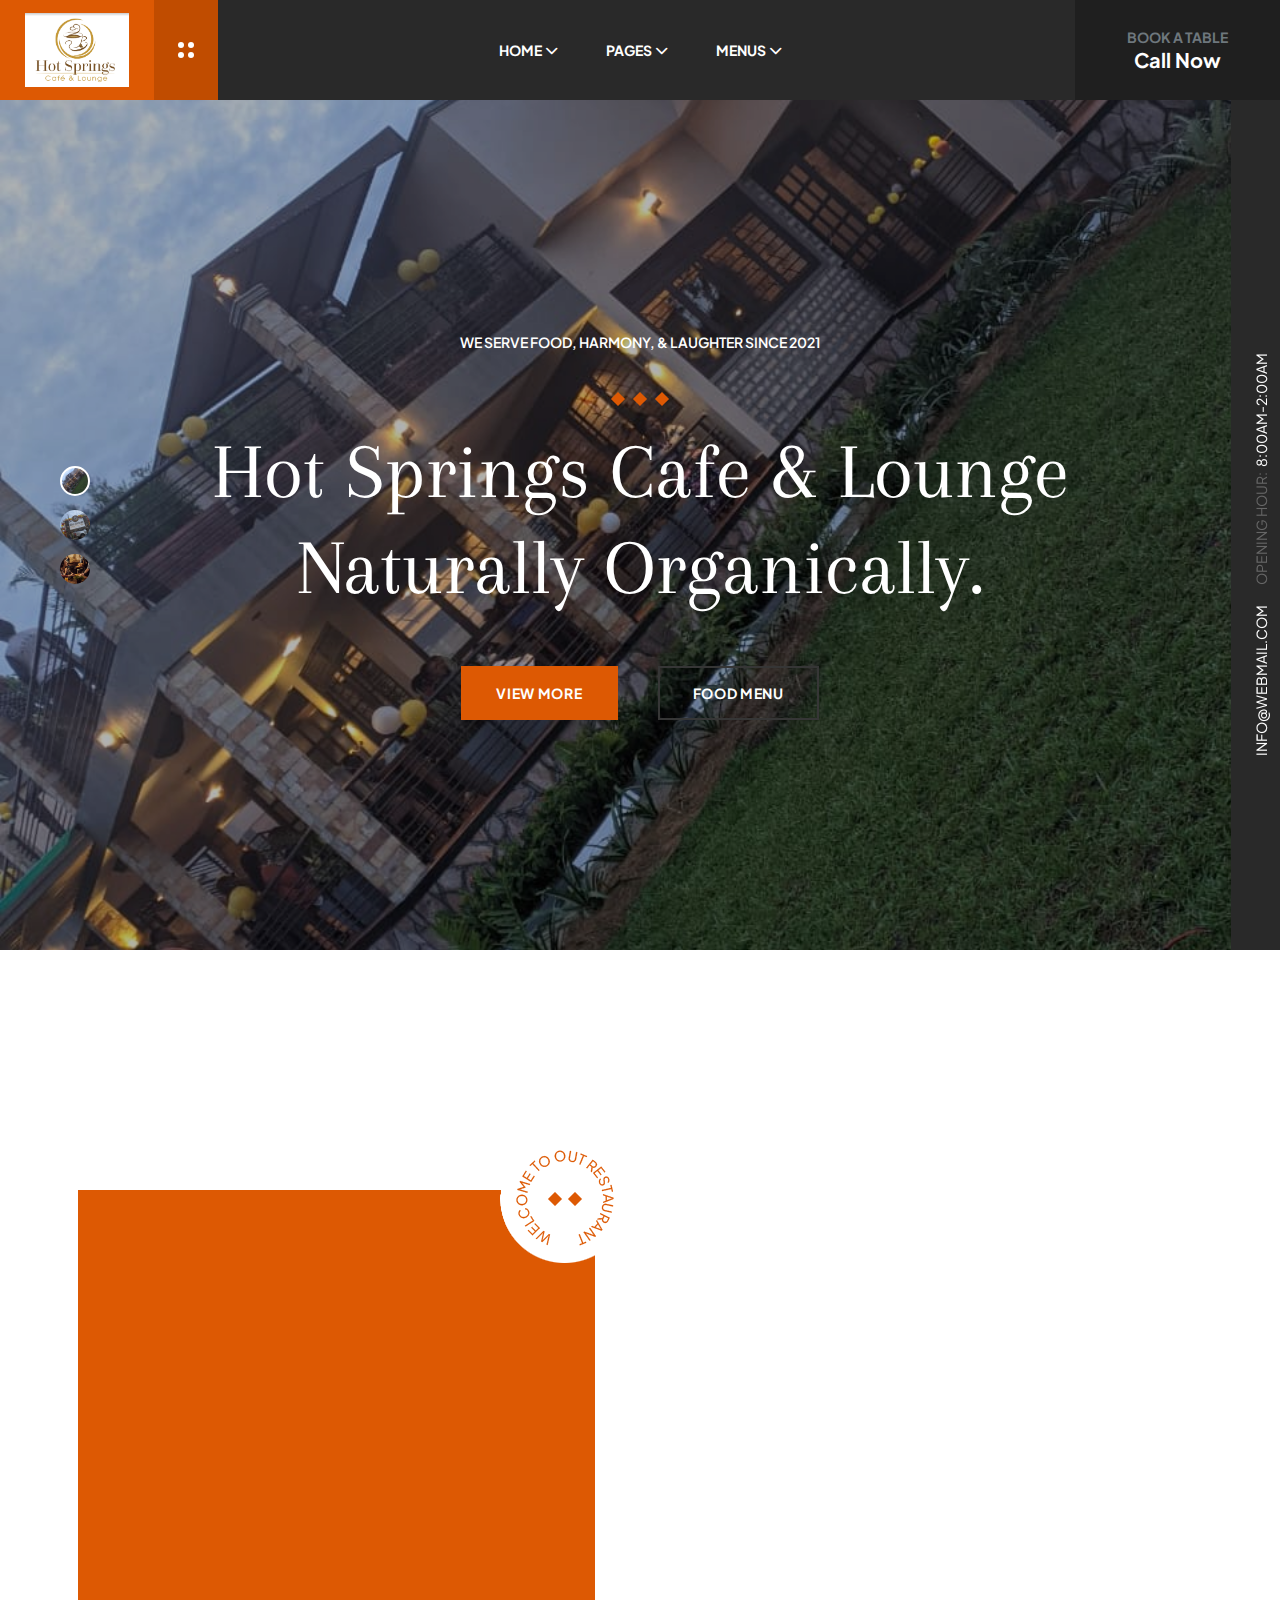
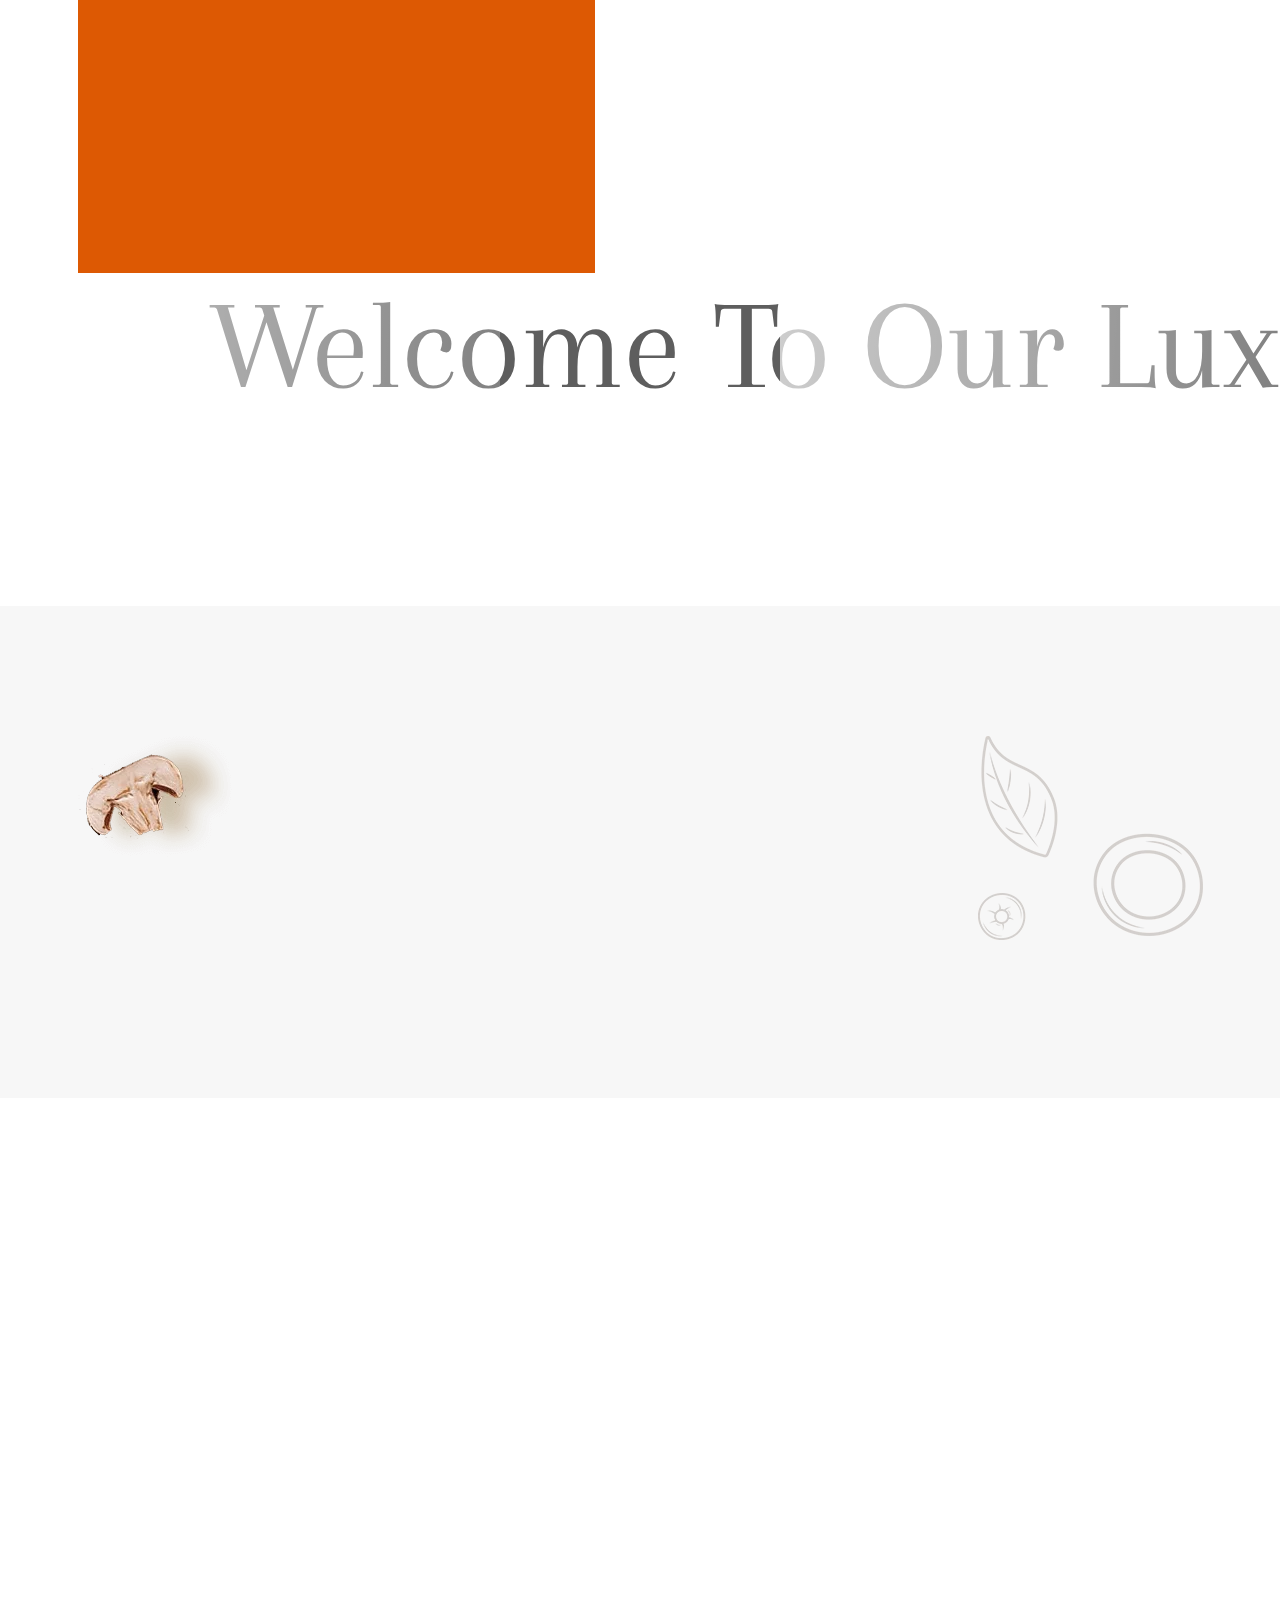
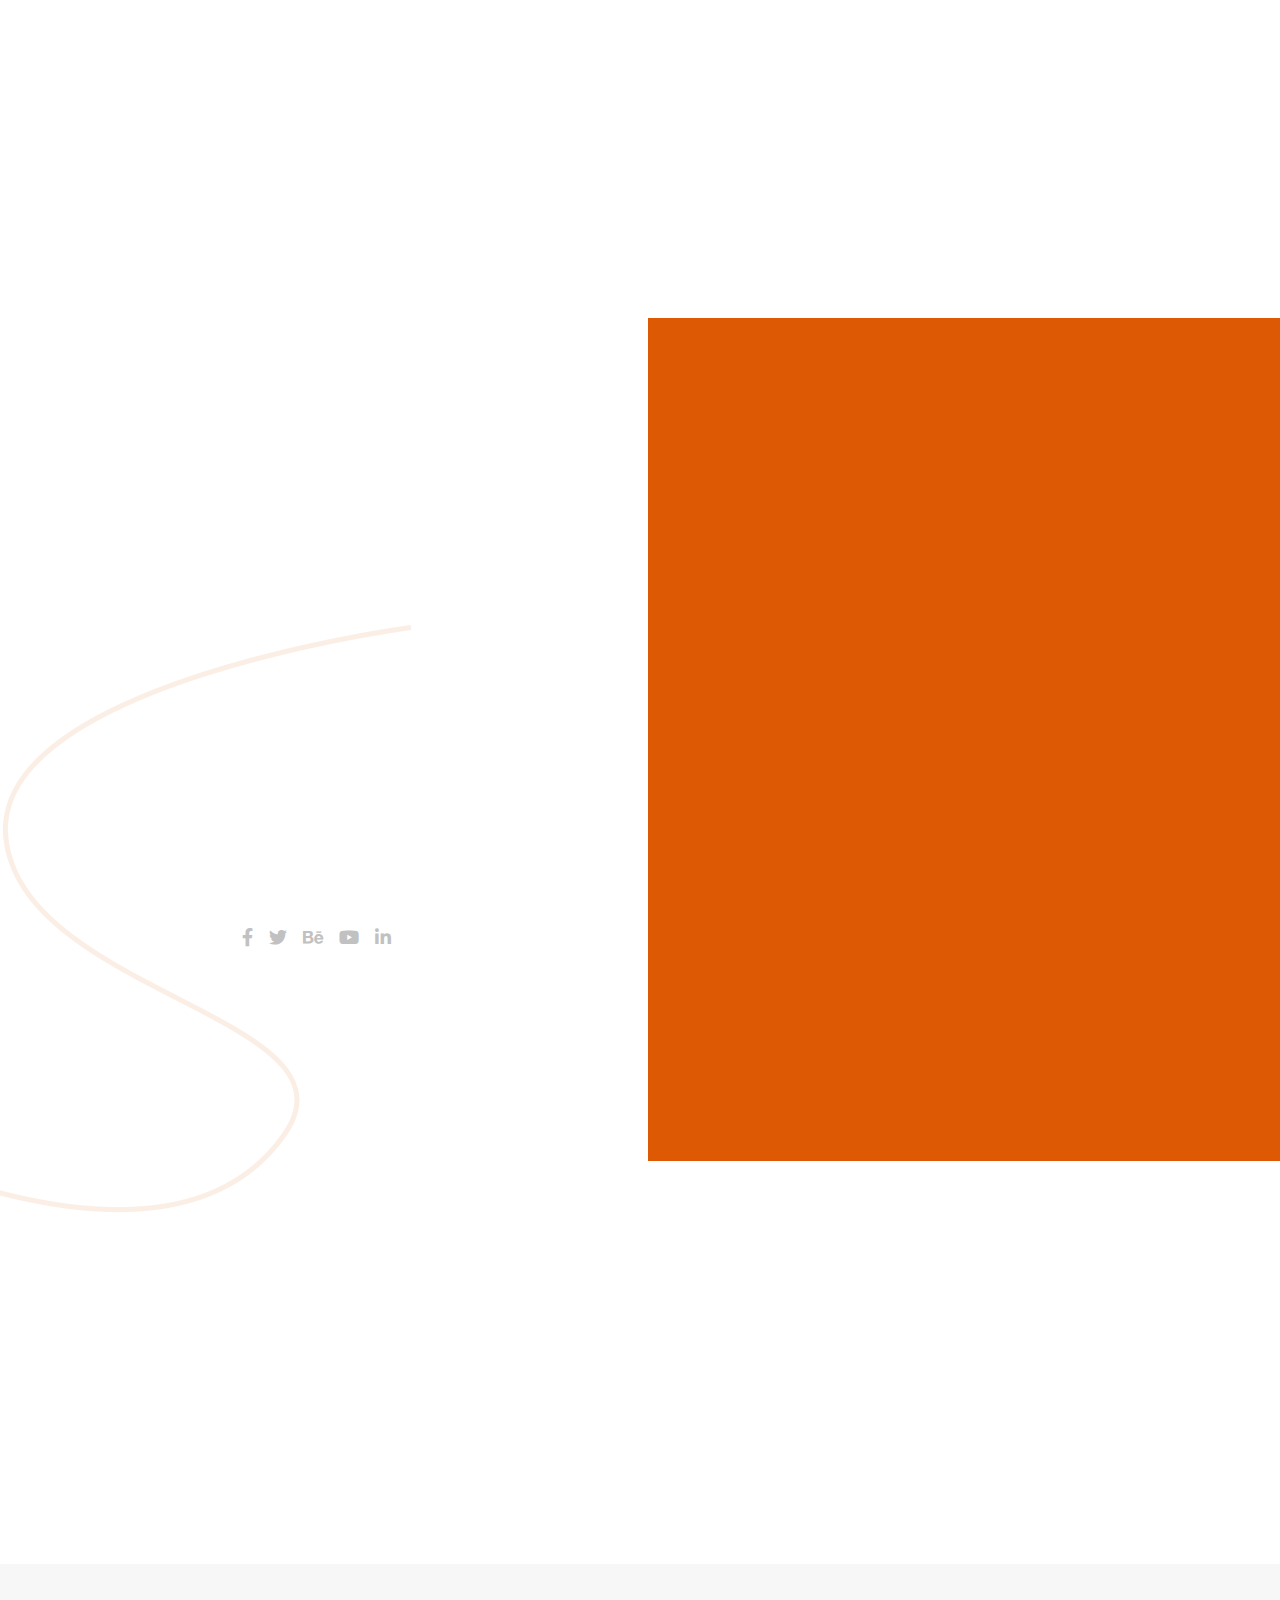
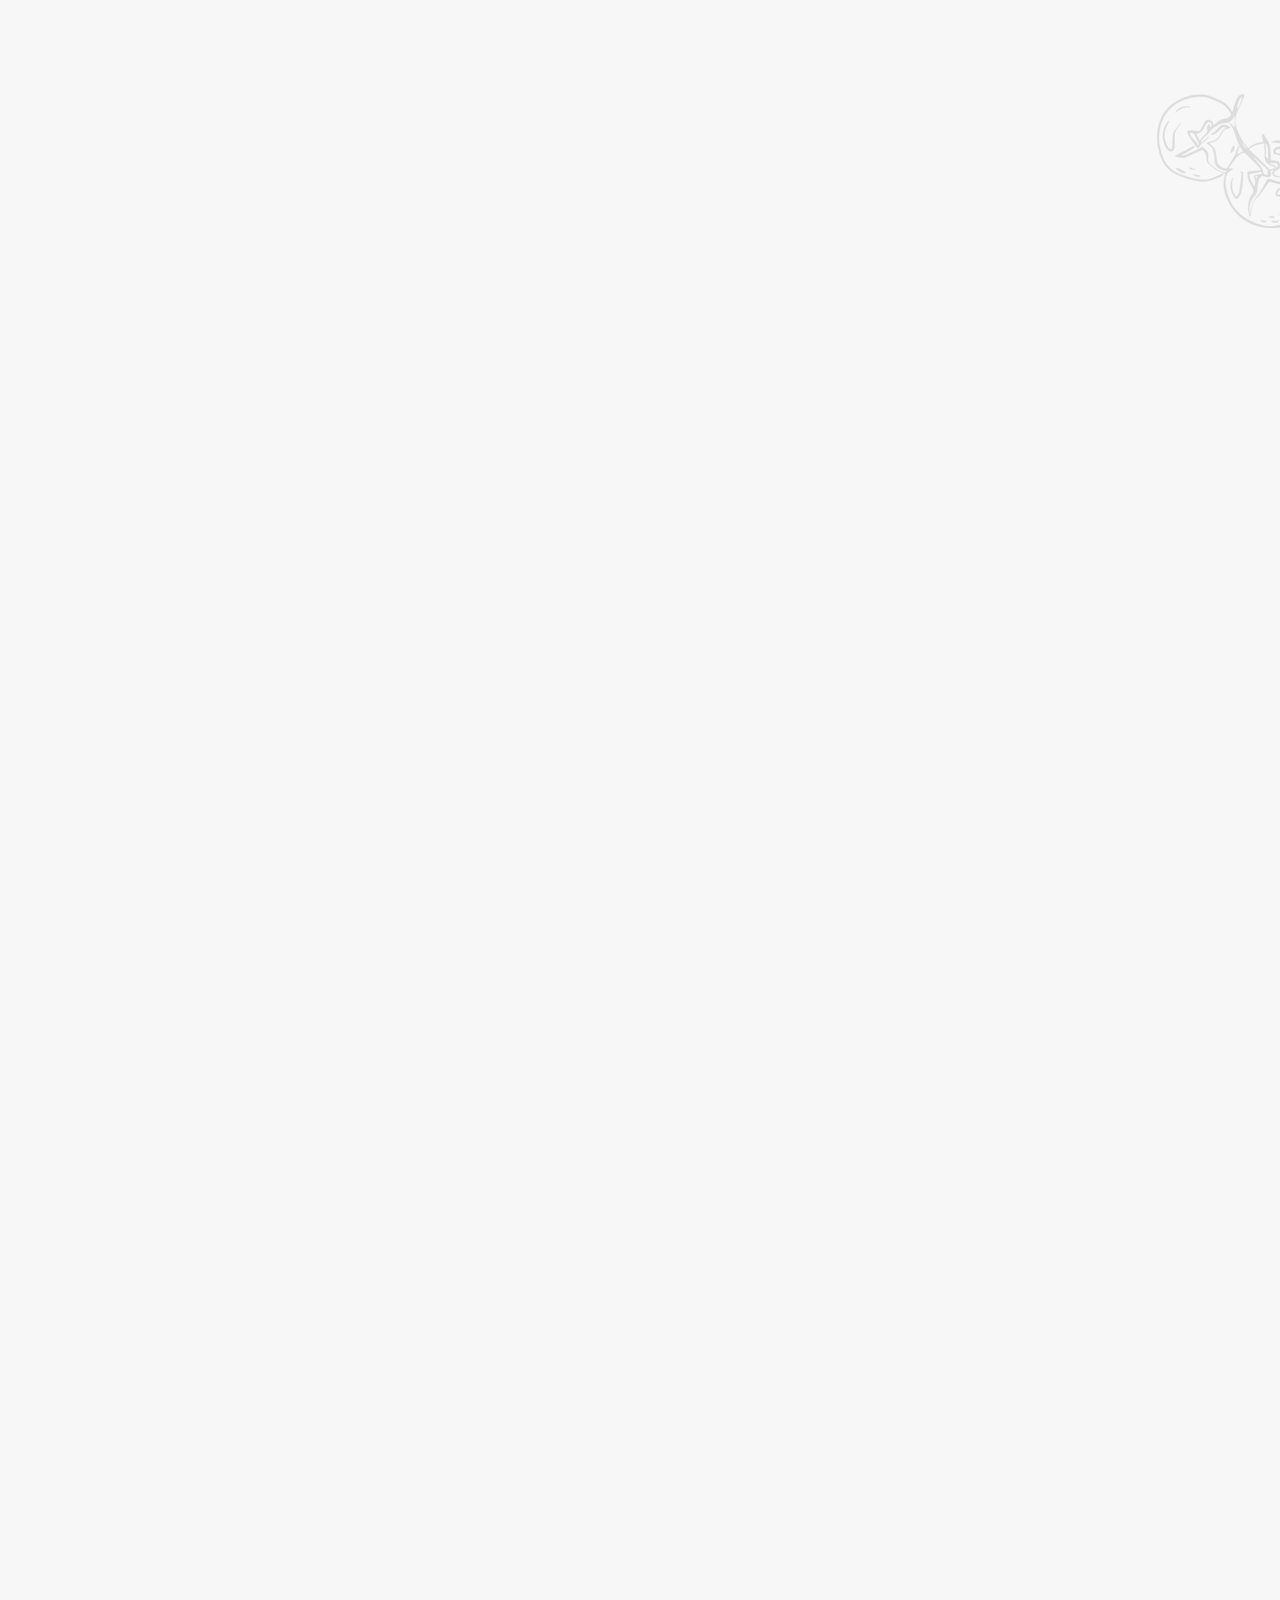
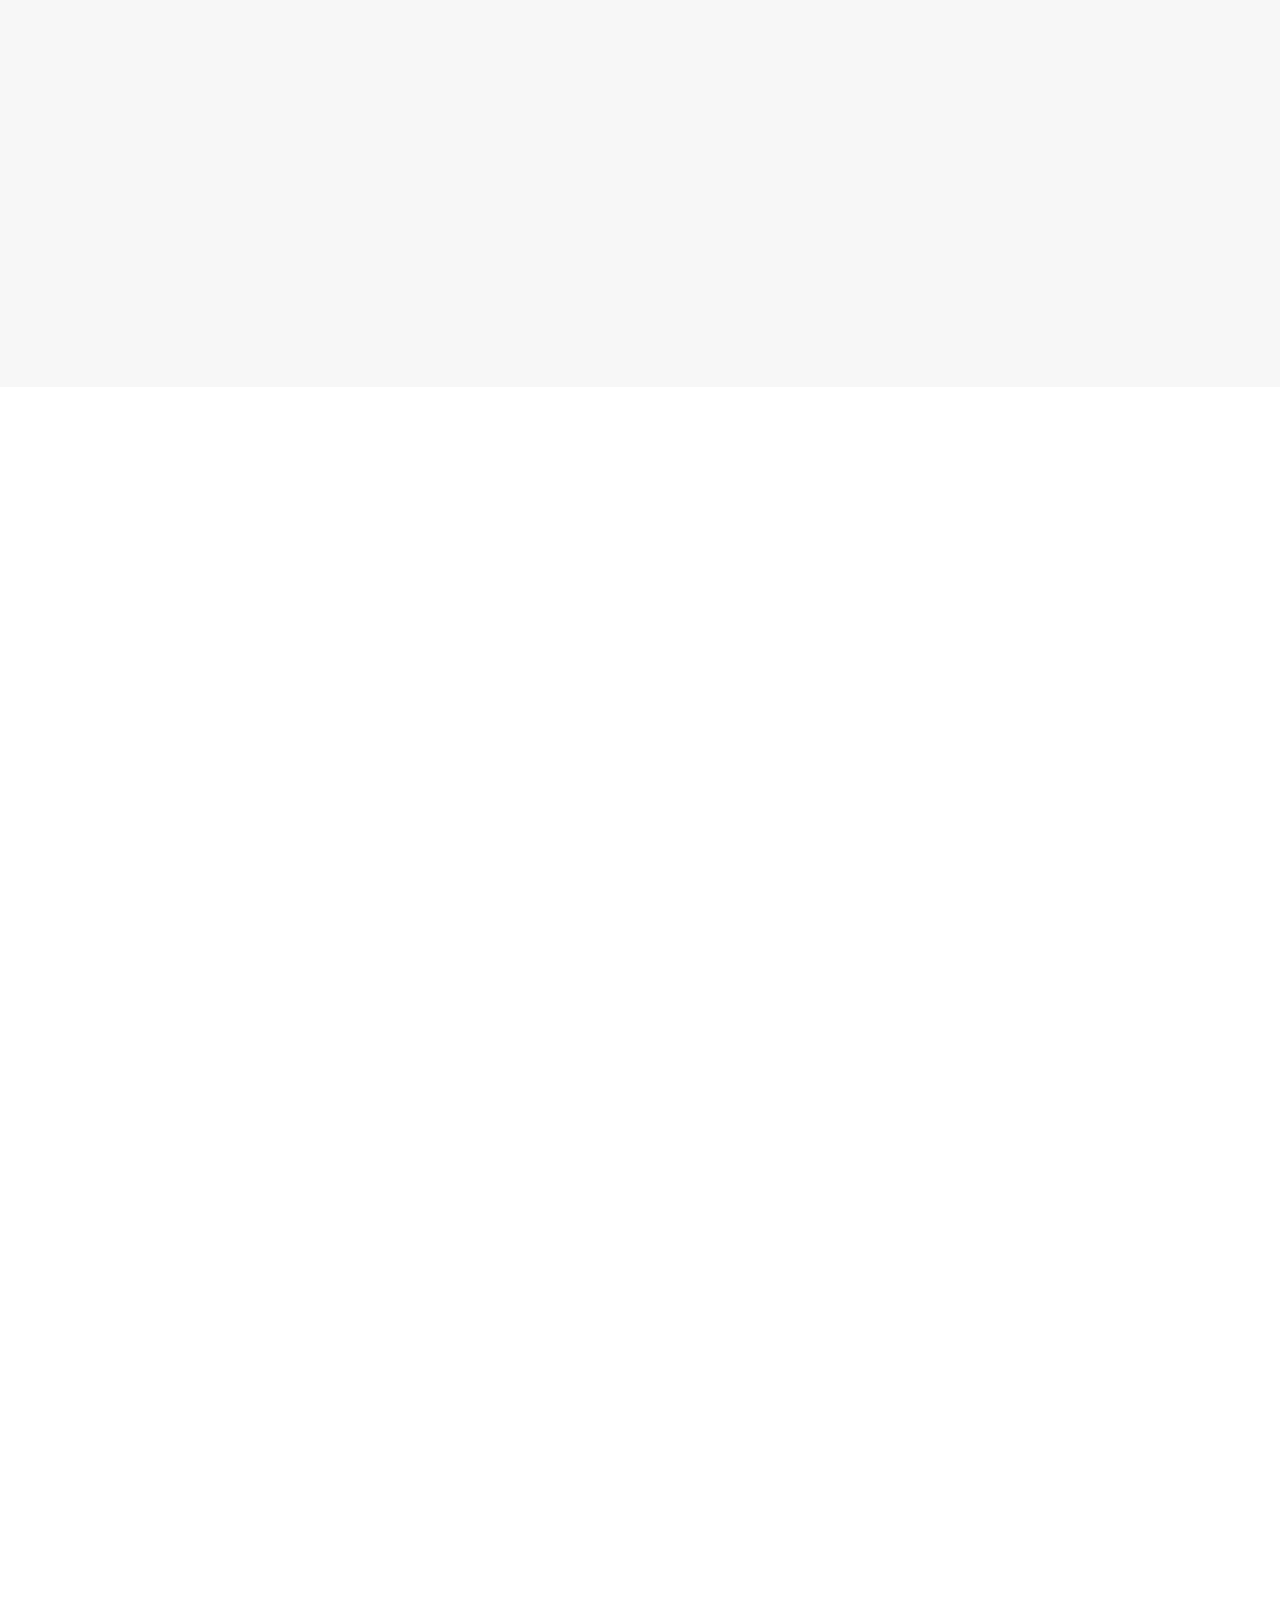
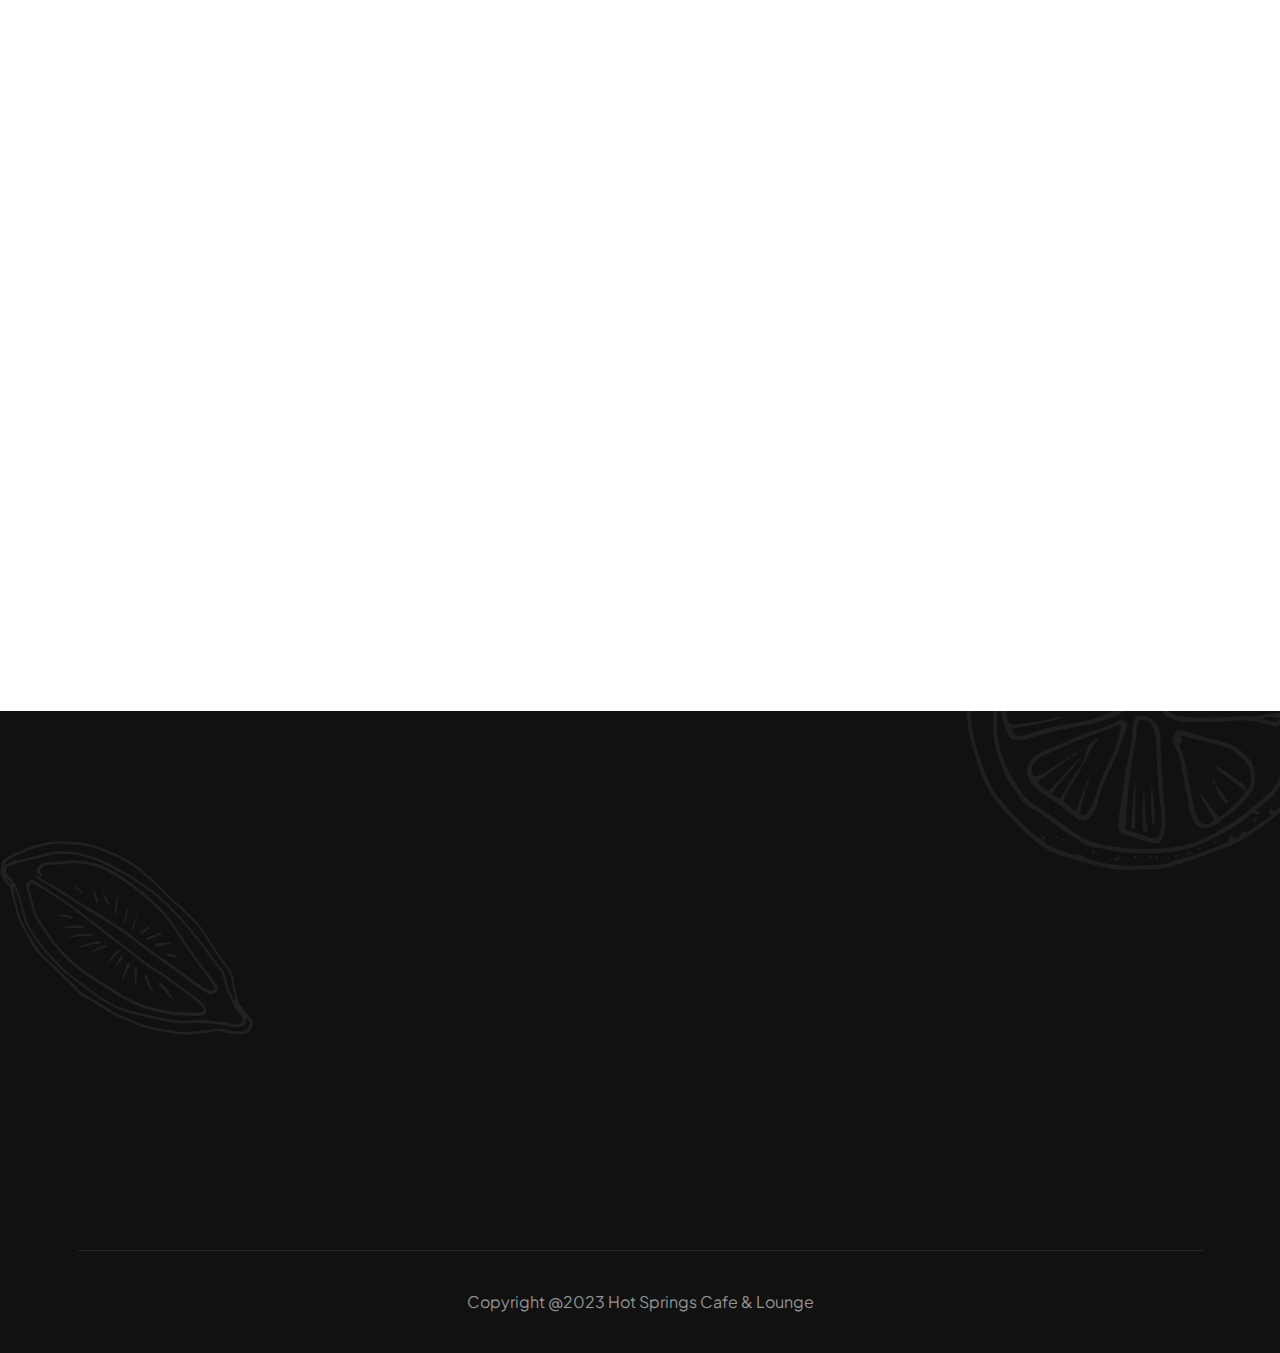
==== commit 94d9a733: "commit changes" ====
--- a/index.html
+++ b/index.html
@@ -284,9 +284,9 @@
                                             <span class="shape"></span>
                                         </div>
                                         <h1 class="title-banner">
-                                            Delicious Foods With
+                                            Hot Springs Cafe & Lounge
                                             <br>
-                                            Wonderful Eating
+                                            Naturally Organically.
                                         </h1>
                                         <div class="button-area-banner">
                                             <a href="about.html" class="rts-btn btn-primary">View More</a>
@@ -346,9 +346,9 @@
                                             <span class="shape"></span>
                                         </div>
                                         <h1 class="title-banner">
-                                            Delicious Foods With
+                                            Hot Springs Cafe & Lounge
                                             <br>
-                                            Wonderful Eating
+                                            Naturally Organically.
                                         </h1>
                                         <div class="button-area-banner">
                                             <a href="about.html" class="rts-btn btn-primary">View More</a>
@@ -419,14 +419,14 @@
                             <img src="assets/images/about/title-shape.png" alt="about">
                         </div>
                         <h1 class="title-banner" data-sal="slide-up" data-sal-delay="170" data-sal-duration="800">
-                            Welcome To Our <br> Luxury Restaurant
+                            Welcome To Our <br> Cafe & Lounge
                         </h1>
                         <div class="banner-shape-area" data-sal="slide-up" data-sal-delay="200" data-sal-duration="800">
                             <span class="shape"></span>
                             <span class="shape"></span>
                             <span class="shape"></span>
                         </div>
-                        <p class="desc" data-sal="slide-up" data-sal-duration="800">It’s the story of an everlasting love affair, Dieter Delicioz and <br> the Atlantic Ocean. Our proximity to the abundant riches of <br> the sea and Portugal’s excellent produce.</p>
+                        <p class="desc" data-sal="slide-up" data-sal-duration="800">It’s the story of an everlasting love affair, Dieter Delicioz and <br> the Pearl of Uganda. Our proximity to the abundant riches of <br> the land and Uganda's excellent produce.</p>
                         <div class="button-area-banner" data-sal="slide-up" data-sal-delay="350" data-sal-duration="800">
                             <a href="menu-list.html" class="rts-btn btn-secondary">More Foods</a>
                         </div>
